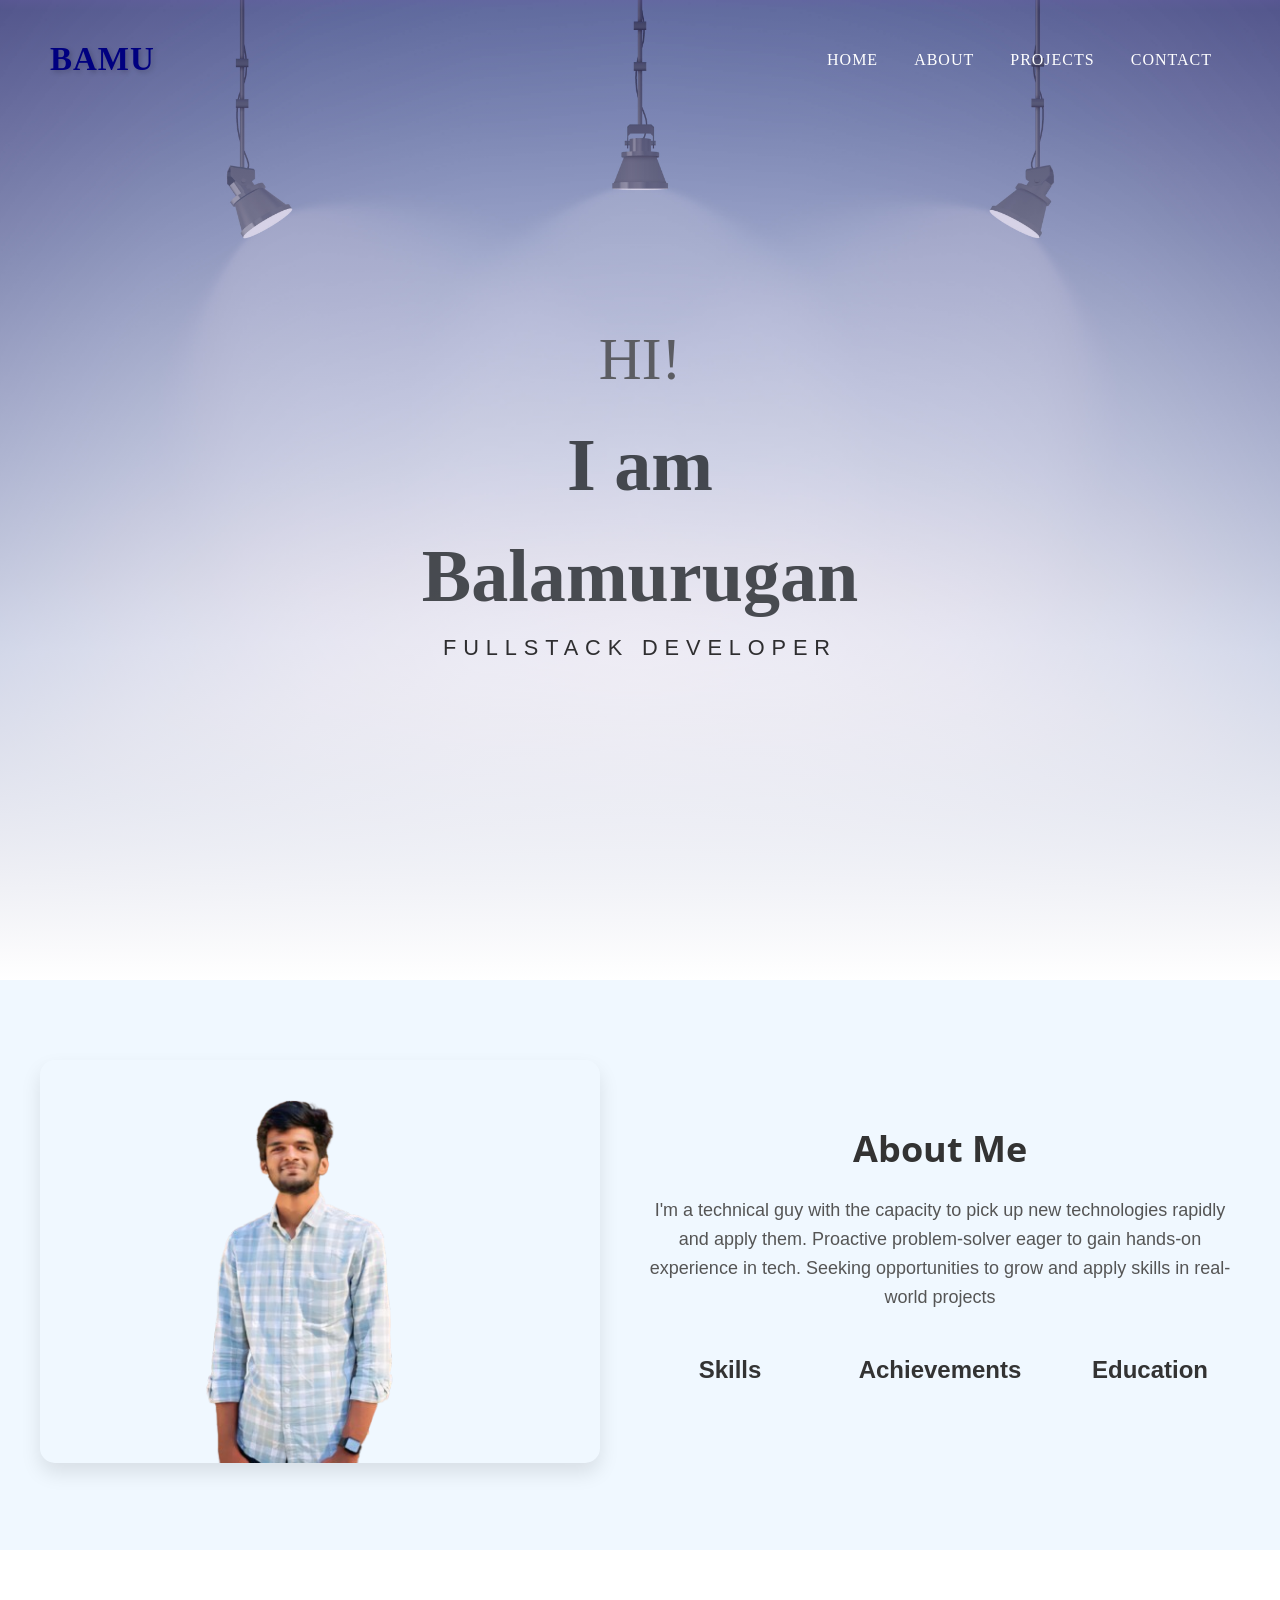
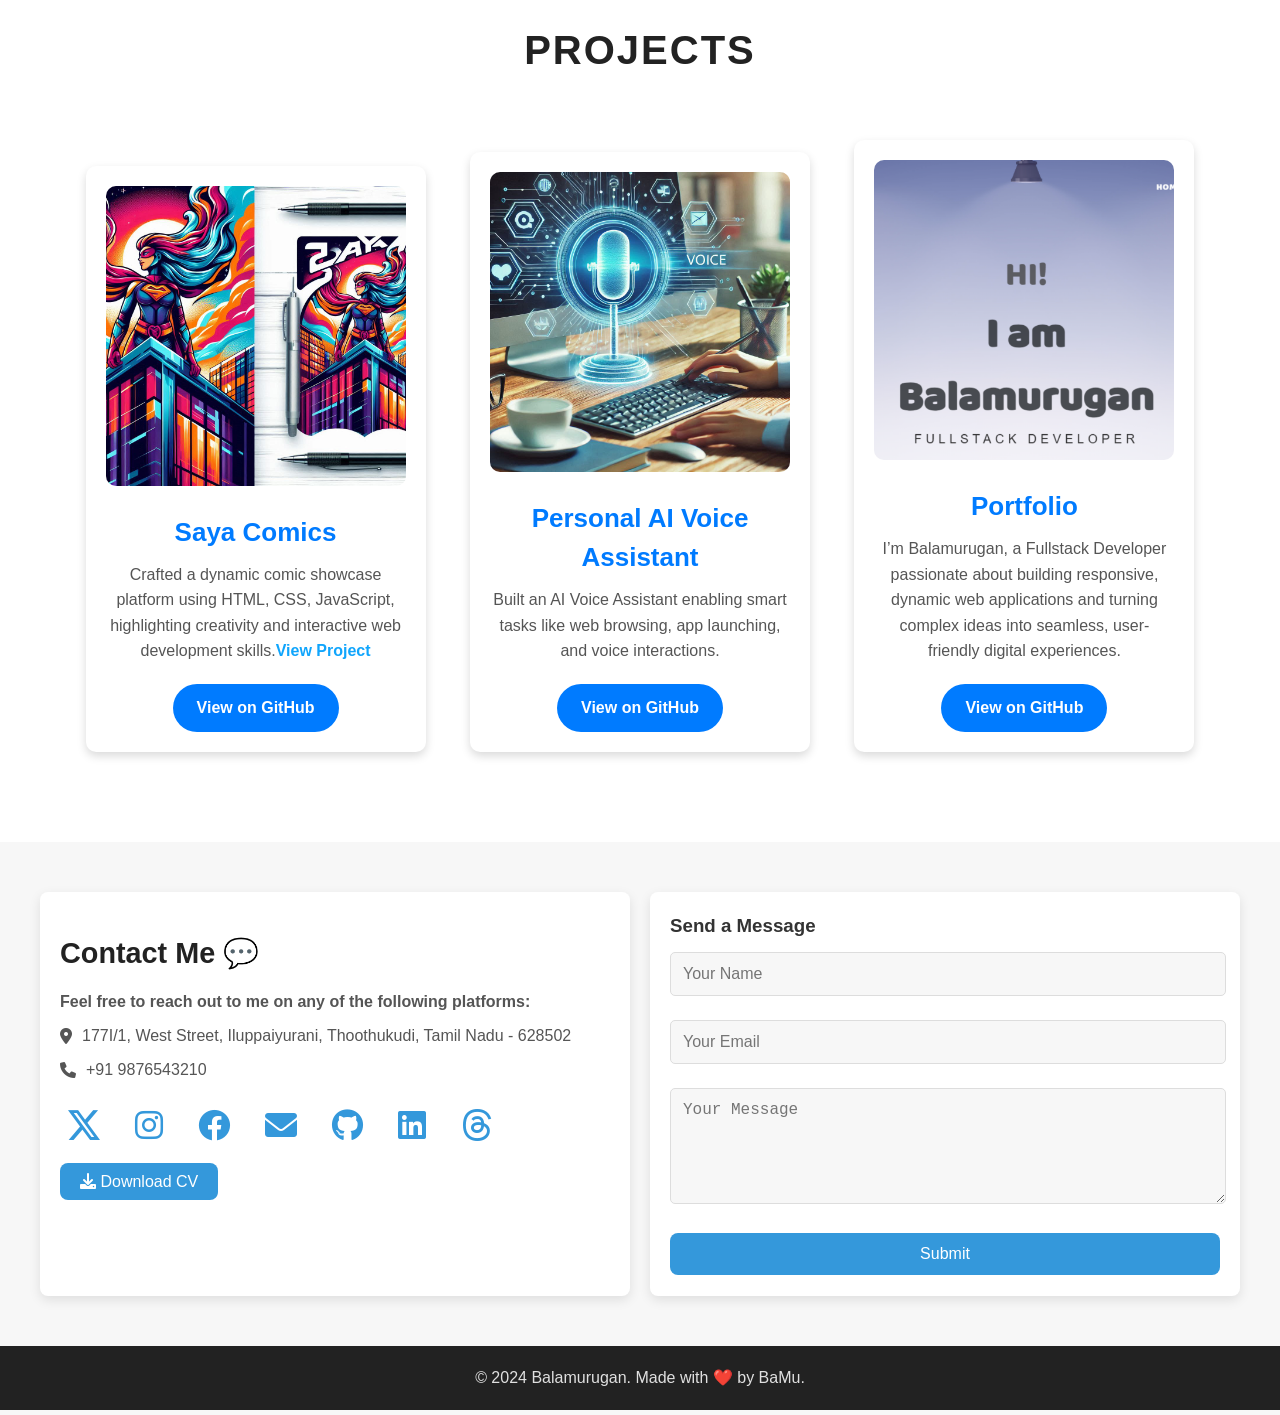
==== index.html @ 9c5e7909 "portfolio version 1" ====
<!DOCTYPE html>
<html lang="en">

    <head>
        <meta charset="UTF-8">
        <meta name="viewport" content="width=device-width, initial-scale=1.0">
        <title>BaMu Portfolio</title>
        <link rel="stylesheet" href="style.css">
        <link rel="preconnect" href="https://fonts.googleapis.com">
        <link rel="preconnect" href="https://fonts.gstatic.com" crossorigin>
        <link href="https://cdn.jsdelivr.net/npm/bootstrap-icons/font/bootstrap-icons.css" rel="stylesheet">
        <link href="https://fonts.googleapis.com/css2?family=Baloo+Paaji&family=Open+Sans:wght@300;400;700&display=swap"
            rel="stylesheet">
        <link rel="stylesheet" href="https://cdnjs.cloudflare.com/ajax/libs/font-awesome/6.0.0-beta3/css/all.min.css">
    </head>

    <body>
        <section class="main" roll="menu">
            <!-- Page Navbar -->
            <nav class="custom-navbar">
                <div class="container">
                    <a class="text-logo" href="#">BaMu</a>
                    <div class="menu-iconn">
                        <span></span>
                        <span></span>
                        <span></span>
                    </div>
                    <ul class="navv">
                        <li class="item"><a class="link" href="#home" aria-label="Navigate to Home">Home</a></li>
                        <li class="item"><a class="link" href="#about" aria-label="Navigate to About">About</a></li>
                        <li class="item"><a class="link" href="#portfolio" aria-label="Navigate to Projects">Projects</a></li>
                        <li class="item"><a class="link" href="#contact" aria-label="Navigate to Contact">Contact</a>
                        </li>
                    </ul>
                </div>
            </nav>

            <!-- Page Header -->
            <header id="home" class="header">
                <div class="overlay"></div>
                <div class="header-content">
                    <h1 class="header-title">
                        <span class="up">HI!</span>
                        <span class="down">I am Balamurugan</span>
                    </h1>
                    <p class="header-subtitle">FULLSTACK DEVELOPER</p>
                </div>
            </header>

            <!-- About Section -->
            <section class="section1" id="about">
                <div class="container1">
                    <div class="about">
                        <div class="about-img-holder">
                            <img src="bala.png" class="about-img" alt="Balamurugan">
                        </div>
                        <div class="about-caption">
                            <h2 class="section-title">About Me</h2>
                            <p>
                                I'm a technical guy with the capacity to pick up new technologies rapidly and apply
                                them. Proactive problem-solver eager to gain hands-on experience in tech. Seeking
                                opportunities to grow and apply skills in real-world projects
                            </p>
                            <div class="skills-awards">
                                <div class="skill">
                                    <h3 onclick="toggleSection('skills-list')">Skills</h3>
                                    <ul id="skills-list">
                                        <li>● Web Development (HTML, CSS, JS)</li>
                                        <li>● Database Management (SQL, MySql)</li>
                                    </ul>
                                </div>
                                <div class="award">
                                    <h3 onclick="toggleSection('awards-list')">Achievements</h3>
                                    <ul id="awards-list">
                                        <li>● First prize winner for paper presentation at SHINE2024, NPA Centenary
                                            Polytechnic College</li>
                                        <li>● Runner-up in paper presentation at Coimbatore Institute of Technology</li>
                                    </ul>
                                </div>
                                <div class="education">
                                    <h3 onclick="toggleSection('education-list')">Education</h3>
                                    <ul id="education-list">
                                        <li>● Diploam in Computer Engineering Scored 77.95% Government polytechnic
                                            college,Coimbatore </li>
                                        <li>● HR.SEC. in Basic Electrical And Electronic Engineering Scored 78.17%
                                            Government Boy's Higher Secondary School,Kovilpatti </li>
                                    </ul>
                                </div>
                            </div>
                        </div>
                    </div>
                </div>
            </section>

            <!-- Projects Section -->
            <section class="projects" id="portfolio">
                <h2>Projects</h2>
                <div class="project-card">
                    <img src="Saya.png" alt="Saya Comics">
                    <h3>Saya Comics</h3>
                    <p>
                        Crafted a dynamic comic showcase platform using HTML, CSS, JavaScript, highlighting creativity
                        and interactive web development skills.<a class="sayaa" href="/project/Saya-Comics/index.html" target="_blank">View
                            Project</a>
                    </p>
                    <a class="saya1" href="https://github.com/baMuShadowHunter/Saya-Comics" target="_blank">View on GitHub</a>
                </div>
                <div class="project-card">
                    <img src="voice.jfif" alt="Personal AI Voice Assistant">
                    <h3>Personal AI Voice Assistant </h3>
                    <p>
                        Built an AI Voice Assistant enabling smart tasks like web browsing, app launching, and voice
                        interactions.
                    </p>
                    <a class="saya1" href="https://github.com/baMuShadowHunter/Personal-Ai-Voice-Assistant" target="_blank">View on
                        GitHub</a>
                </div>
                <div class="project-card">
                    <img src="portfolio1.png" alt="Portfolio">
                    <h3>Portfolio</h3>
                    <p>I’m Balamurugan, a Fullstack Developer passionate about building responsive, dynamic web
                        applications and turning complex ideas into seamless, user-friendly digital experiences.</p>
                    <a class="saya1" href="https://github.com/baMuShadowHunter/baMuShadowHunter.github.io" target="_blank">View on
                        GitHub</a>
                </div>
            </section>

            <!-- =============================Contact Section=================================================== -->

            <section class="contact" id="contact">
                <div class="contact-container">
                    <!-- Left Column: Contact Info -->
                    <div class="contact-info">
                        <h2>Contact Me 💬</h2>
                        <p><strong>Feel free to reach out to me on any of the following platforms:</strong></p>
                        <!-- Email -->
                        <p><i class="fas fa-map-marker-alt"></i>177I/1, West Street, Iluppaiyurani, Thoothukudi, Tamil
                            Nadu - 628502</p>
                        <!-- Phone -->
                        <p><i class="fas fa-phone"></i> +91 9876543210</p>
                        <!-- Social Media Links -->
                        <div class="social-links">
                            <a href="https://x.com/BaMu_ShadowHunt" target="_blank" aria-label="X (formerly Twitter)">
                                <i class="bi bi-twitter-x"></i>
                            </a>
                            <a href="https://www.instagram.com/bala_2_6_2_2/" target="_blank" aria-label="Instagram">
                                <i class="fab fa-instagram"></i>
                            </a>
                            <a href="https://www.facebook.com/profile.php?id=100091882245525" target="_blank"
                                aria-label="Facebook">
                                <i class="fab fa-facebook"></i>
                            </a>
                            <a href="mailto:bamu6232@gmail.com" target="_blank" aria-label="Email">
                                <i class="fas fa-envelope"></i>
                            </a>
                            <a href="https://github.com/baMuShadowHunter" target="_blank" aria-label="GitHub">
                                <i class="fab fa-github"></i>
                            </a>
                            <a href="https://www.linkedin.com/in/balamurugan-sm/" target="_blank"
                                aria-label="LinkedIn">
                                <i class="fab fa-linkedin"></i>
                            </a>
                            <a href="https://www.threads.net/@bala_2_6_2_2" target="_blank" aria-label="Threads">
                                <i class="bi bi-threads"></i>
                            </a>

                        </div>
                        <a href="BALAMURUGAN.pdf" target="_blank" class="download-btn"
                            download="Balamurugan_Resume.pdf">
                            <i class="fas fa-download"></i> Download CV
                        </a>
                    </div>

                    <!-- Right Column: Contact Form -->
                    <div class="contact-form">
                        <h3>Send a Message</h3>
                        <form name="submit-to-google-sheet" id="contactForm" action="#" method="post">
                            <input type="text" id="name" name="name" placeholder="Your Name" required>
                            <input type="email" id="email" name="email" placeholder="Your Email" required>
                            <textarea id="message" name="message" placeholder="Your Message" rows="5"
                                required></textarea>
                            <button type="submit" class="submit-btn">Submit</button>
                        </form>
                        <span id="msg" class="success-message"></span>
                    </div>
                </div>
            </section>


            <!-- Footer -->
            <footer>
                <p>&copy; 2024 Balamurugan. Made with ❤️ by BaMu.</p>
            </footer>
        </section>

        <script src="script.js"></script>
    </body>

</html>
---- style.css ----
/* Reset Styles */
* {
    margin: 0;
    padding: 0;
}

ul {
    list-style: none;
}

a {
    text-decoration: none;
}

/* =============================navv Bar======================================================*/

/* General Text Logo Styling */
.text-logo {
    font-size: 33px;
    /* Default font size */
    font-weight: bold;
    color: navy;
    /* Logo color */
    font-family: 'Baloo Paaji', cursive;
    /* Preferred font */
    transition: transform 0.3s ease-in-out, color 0.3s ease-in-out;
    /* Smooth transition for zoom and color */
    text-shadow: 2px 2px 5px rgba(0, 0, 0, 0.2);
    /* Add subtle text shadow */
}

.text-logo:hover {
    transform: scale(1.3);
    /* Zoom effect */
    color: #ff6f61;
    /* Change to a vibrant color on hover */
    text-shadow: 3px 3px 10px rgba(255, 111, 97, 0.7);
    /* Glow effect */
}

/* Navbar Styling */
.custom-navbar {
    display: flex;
    /* Flexbox for proper alignment */
    justify-content: space-between;
    /* Space between logo and nav items */
    align-items: center;
    /* Center items vertically */
    font-family: 'Baloo Paaji', cursive;
    text-transform: uppercase;
    font-weight: 500;
    letter-spacing: 1px;
    position: fixed;
    top: 0;
    left: 0;
    width: 100%;
    padding: 15px 50px;
    /* Adjusted padding */
    margin-top: 20px;
    /* Adjusted top space */
    box-sizing: border-box;
    z-index: 1;
    /* Ensure it stays above content */
    transition: all 0.7s ease-in-out;
    /* Smooth transition */
    background: transparent;
    /* Transparent background */
    background-color: transparent;
    box-shadow: none;
    /* Remove shadow */
}

.custom-navbar.scrolled {
    background-color: rgba(173, 155, 155, 0.459);
    /* Subtle background on scroll */
    box-shadow: 0 2px 5px rgba(0, 0, 0, 0.1);
    /* Light shadow on scroll */
    transition: all ease 0.7s;
    animation: navbarJump 0.5s ease-in-out;
    margin-top: 0px;
    /* Adjusted top space */

}

/* Jumping effect */
@keyframes navbarJump {
    0% {
        transform: translateY(0);
    }

    20% {
        transform: translateY(-8px);
        /* Jump up */
    }

    40% {
        transform: translateY(0);
    }

    60% {
        transform: translateY(-4px);
        /* Jump up slightly */
    }

    80% {
        transform: translateY(0);
    }

    100% {
        transform: translateY(0);
    }
}


/* Container Styling */
.container {
    display: flex;
    justify-content: space-between;
    align-items: center;
    width: 100%;
}

/* Navigation Styling */
.navv {
    display: flex;
    transition: transform 0.3s ease-in-out, color 0.3s ease-in-out;
}

.navv li {
    list-style: none;
    position: relative;
}

.navv li a {
    padding: 12px 18px;
    color: white;
    font-size: 16px;
    /* Slightly larger font */
    font-family: 'Baloo Paaji', cursive;
    text-decoration: none;
    transition: color 0.3s ease, transform 0.3s ease;
    border-radius: 0;
    /* Removed background rounding */
    background: transparent;
    /* Transparent background */
}

.navv li a::after {
    content: '';
    width: 0;
    height: 3px;
    background: #ff6f61;
    position: absolute;
    left: 0;
    bottom: -6px;
    transition: width 0.5s;
}

.navv li a:hover::after {
    width: 100%;
}

.navv li a:hover,
.navv li a.active {
    font-weight: 700;
    transform: scale(1.2);
    /* Slight zoom effect */
    transition: all 0.4s ease;
    color: #ff6f61;
    /* Highlight link text */
}

/* Responsive Navbar Styling */
@media screen and (max-width: 768px) {
    .navv {
        flex-direction: column;
        /* Stack items */
        gap: 10px;
        position: absolute;
        top: 60px;
        right: 20px;
        padding: 15px;
        display: none;
    }

    .navv.active {
        display: flex;
        /* Show menu on toggle */
    }

    .text-logo {
        margin-right: auto;
        /* Adjust logo alignment */
    }

    .hamburger {
        display: block;
        font-size: 24px;
        color: #1e549f;
        cursor: pointer;
    }
}

/* Hamburger Menu */
.hamburger {
    display: none;
}

.hamburger.active {
    color: #ff6f61;
    /* Highlighted color on toggle */
}

@media screen and (max-width: 768px) {
    .menu-iconn {
        display: flex;
        flex-direction: column;
        gap: 5px;
        cursor: pointer;
        position: absolute;
        top: 30px;
        right: 20px;
        /* Position in the top-right corner */
        z-index: 2;
    }

    .menu-iconn span {
        width: 25px;
        height: 3px;
        background-color: #1e549f;
        border-radius: 3px;
        transition: all 0.3s ease;
    }

    .menu-iconn.active span:nth-child(1) {
        transform: rotate(45deg) translate(5px, 5px);
    }

    .menu-iconn.active span:nth-child(2) {
        opacity: 0;
    }

    .menu-iconn.active span:nth-child(3) {
        transform: rotate(-45deg) translate(5px, -5px);
    }

    .navv {
        display: none;
        flex-direction: column;
        gap: 10px;
        position: absolute;
        top: 60px;
        right: 20px;
        background-color: rgba(173, 155, 155, 0.726);
        box-shadow: 0 2px 10px rgba(0, 0, 0, 0.2);
        border-radius: 5px;
        padding: 10px;
    }

    .navv.active {
        display: flex;
    }
}


/* ============================== page header ==================================================*/




/* General Styles */
body {
    margin: 0;
    font-family: "Open Sans", sans-serif;
    font-size: 1rem;
    font-weight: 400;
    line-height: 1.5;
    color: #212529;
    text-align: left;
    background-color: #fff;
}

/* Header Styles */
.header {
    position: relative;
    height: 100vh;
    min-height: 600px;
    display: flex;
    align-items: center;
    justify-content: center;
    background-image: url(header.jpg);
    background-size: cover;
    background-repeat: no-repeat;
    background-position: center center;
}

.header .overlay {
    position: absolute;
    top: 0;
    left: 0;
    width: 100%;
    height: 100%;
    background-image: linear-gradient(to top, #fff 0%, rgba(105, 90, 166, 0.35) 99%, rgba(105, 90, 166, 0.5) 100%);
}

.header .header-content {
    margin-top: 20px;
    flex-grow: 1;
    max-width: 550px;
}

.header .header-content .header-title .up {
    font-size: calc(30px + (60 - 30) * ((100vw - 300px) / (1300 - 300)));
    font-weight: 500;
    color: #444;
    margin-bottom: 5px;
    position: relative;
    display: block;
}

.header .header-content .header-title .down {
    font-size: calc(30px + (75 - 30) * ((100vw - 300px) / (1300 - 300)));
    margin-bottom: 0;
    position: relative;
    display: block;
}

.header .header-content .header-subtitle {
    font-size: calc(10px + (22 - 10) * ((100vw - 300px) / (1300 - 300)));
    letter-spacing: calc(1px + (7 - 1) * ((100vw - 300px) / (1300 - 300)));
    opacity: .8;
    margin-top: -10px;
    margin-bottom: 20px;
    color: black;
}

.header-title {
    font-family: 'Baloo Paaji', cursive;
    font-size: 2.4rem;
    font-weight: bold;
    opacity: 0.8;
    color: #212529;
}

@media (max-width: 768px) {
    .header-content {
        padding-left: 15px;
        padding-right: 15px;
    }

    .header .header-content .header-title .up,
    .header .header-content .header-title .down {
        font-size: 2.5rem;
    }

    .header .header-content .header-subtitle {
        font-size: 0.9rem;
        letter-spacing: 0.5px;
    }
}

@media (max-width: 576px) {
    .header {
        height: 80vh;
        min-height: 500px;
    }

    .header .header-content {
        text-align: center;
        padding: 10px;
    }

    .header-title {
        font-size: 1.8rem;
    }
}



/*=============================== Page about ================================== */


/* General styling */
body {
    font-family: 'Arial', sans-serif;
    margin: 0;
    padding: 0;
    background-color: #f7f7f7;
    /* Light background for the page */
}

/* About section styling */
.section1 {
    padding: 80px 0;
    background-color: #f0f8ff;
    /* Light blue background color for the About section */
    overflow: hidden;
    box-shadow: 0 5px 15px rgba(0, 0, 0, 0.1);
}

.container1 {
    max-width: 1200px;
    margin: 0 auto;
    padding: 0 20px;
    display: flex;
    align-items: center;
    justify-content: space-between;
    flex-wrap: wrap;
}

/* About section specific styling */
.about {
    display: flex;
    align-items: center;
    gap: 40px;
    flex-wrap: wrap;
    justify-content: center;
}

/* Image holder */
.about-img-holder {
    flex: 1;
    text-align: center;
}

.about-img {
    max-width: 100%;
    height: auto;
    border-radius: 15px;
    box-shadow: 0px 10px 20px rgba(0, 0, 0, 0.1);
    transition: transform 0.3s ease, box-shadow 0.3s ease;
}

.about-img:hover {
    transform: scale(1.05);
    /* Slightly enlarge the image on hover */
    box-shadow: 0px 15px 25px rgba(0, 0, 0, 0.15);
    /* Enhanced shadow */
}

/* About caption */
.about-caption {
    flex: 2;
    max-width: 600px;
    color: #333;
}

/* Section title */
.section-title {
    font-family: "Open Sans", sans-serif;
    font-size: 36px;
    margin-bottom: 20px;
    font-weight: bold;
    color: #333;
    text-align: center;
}

/* About paragraph */
.about-caption p {
    font-size: 18px;
    line-height: 1.6;
    color: #555;
    margin-bottom: 30px;
    text-align: center;
}

/* Skills, Awards, Education styling */
.skills-awards {
    margin-top: 40px;
    display: flex;
    justify-content: space-between;
    flex-wrap: wrap;
    gap: 20px;
    text-align: center;
}

/* Skill, Award, Education Section Styling */
.skills-awards .skill,
.skills-awards .award,
.skills-awards .education {
    width: 30%;
    cursor: pointer;
    transition: transform 0.3s ease;
}

.skills-awards h3 {
    font-size: 24px;
    color: #333;
    font-weight: bold;
    position: relative;
    padding-bottom: 10px;
    cursor: pointer;
    margin-bottom: 10px;
}

/* Hover effect underline */
.skills-awards h3::after {
    content: '';
    width: 0;
    height: 3px;
    background: #ff6f61;
    position: absolute;
    left: 0;
    bottom: 0;
    transition: width 0.3s ease-in-out;
}

.skills-awards h3:hover::after {
    width: 100%;
}

/* List styling for Skills, Awards, Education */
.skills-awards ul {
    list-style-type: none;
    padding: 0;
    margin-top: 20px;
    color: #555;
    display: none;
    transition: all 0.3s ease;
}

/* Show section content when clicked */
.skills-awards ul.show {
    display: block;
}

.skills-awards ul li {
    font-size: 16px;
    margin-bottom: 10px;
    text-align: left;
}

/* Hover effect on sections */
.skills-awards .skill:hover,
.skills-awards .award:hover,
.skills-awards .education:hover {
    transform: translateY(-10px);
}

/* Button styling */
.buttons {
    text-align: center;
    margin-top: 30px;
}

/* Button Styling for Download CV */
/* Button Styling for Download CV */
.btn-cv {
    padding: 10px 20px;
    /* Reduced padding */
    background-color: #007bff;
    color: white;
    text-decoration: none;
    border-radius: 13px;
    /* Rounded corners */
    font-size: 16px;
    /* Smaller font size */
    text-align: center;
    transition: background-color 0.3s ease, transform 0.3s ease, box-shadow 0.3s ease;
    display: inline-flex;
    align-items: center;
    gap: 8px;
    /* Space between icon and text */
}

/* Hover effect on the button */
.btn-cv:hover {
    background-color: #0056b3;
    transform: translateY(-5px);
    box-shadow: 0px 6px 12px rgba(0, 0, 0, 0.2);
}

/* Icon Styling */
.btn-cv i {
    font-size: 18px;
    /* Adjust icon size to match the button */
}

/* Adjust for smaller screens if needed */
@media (max-width: 768px) {
    .btn-cv {
        font-size: 14px;
        /* Reduce font size on smaller screens */
        padding: 8px 15px;
        /* Adjust padding for small screens */
    }

    .btn-cv i {
        font-size: 16px;
        /* Adjust icon size on smaller screens */
    }
}


/* Responsive styling */
@media screen and (max-width: 768px) {
    .about {
        flex-direction: column;
        text-align: center;
    }

    .about-img-holder {
        margin-bottom: 20px;
    }

    .about-caption {
        max-width: 100%;
    }

    .skills-awards {
        flex-direction: column;
        align-items: center;
    }

    .skills-awards .skill,
    .skills-awards .award,
    .skills-awards .education {
        width: 100%;
    }

    .section-title {
        font-size: 28px;
    }

    .btn-cv {
        font-size: 16px;
    }
}



/* ================================Page Project=======================================  */


/* Global styles */
body {
    font-family: 'Poppins', Arial, sans-serif;
    /* A more modern and elegant font */
    margin: 0;
    padding: 0;
    background-color: #f9f9f9;
    color: #333;
}

/* Projects section styles */
.projects {
    text-align: center;
    padding: 70px 0;
    background-color: #fff;
}

.projects h2 {
    font-size: 40px;
    margin-bottom: 40px;
    color: #222;
    font-weight: bold;
    text-transform: uppercase;
    letter-spacing: 2px;
}

/* Project card container */
.project-card {
    display: inline-block;
    background-color: #fff;
    box-shadow: 0 4px 10px rgba(0, 0, 0, 0.15);
    padding: 20px;
    margin: 20px;
    width: 300px;
    /* Adjust width as needed */
    text-align: center;
    border-radius: 10px;
    transition: transform 0.3s ease, box-shadow 0.3s ease;
}

.project-card:hover {
    transform: translateY(-10px);
    box-shadow: 0 8px 20px rgba(0, 0, 0, 0.2);
}

/* Image styling */
.project-card img {
    max-width: 100%;
    height: auto;
    margin-bottom: 20px;
    border-radius: 10px;
    transition: transform 0.3s ease;
}

.project-card:hover img {
    transform: scale(1.05);
}

/* Project card heading */
.project-card h3 {
    font-size: 26px;
    margin-bottom: 10px;
    color: #007bff;
    font-weight: bold;
}

/* Project card description */
.project-card p {
    font-size: 16px;
    line-height: 1.6;
    margin-bottom: 20px;
    color: #555;
}

/* CTA button styling */
.saya1 {
    display: inline-block;
    background-color: #007bff;
    color: #fff;
    padding: 12px 24px;
    text-decoration: none;
    border-radius: 25px;
    font-size: 16px;
    font-weight: bold;
    transition: background-color 0.3s ease, transform 0.3s ease;
}

.saya1:hover {
    background-color: #0056b3;
    transform: translateY(-2px);
}


.sayaa {
    color: rgb(16, 165, 252);
    text-decoration: none;
    font-weight: bold;
    transition: color 0.3s ease-in-out;
}

.sayaa:hover {
    color: blue;
}


/*==================================== Contact Section ========================================== */

/* General styles */
body {
    font-family: 'Inter', sans-serif;
    /* Elegant, modern font */
    margin: 0;
    padding: 0;
    color: #333;
    /* Darker text for better readability */
    background: #f7f7f7;
    /* Soft light background for a clean look */
}

header {
    text-align: center;
    padding: 40px 0;
    background: #222222;
    /* Dark, professional background */
}

header h1 {
    margin-bottom: 10px;
    font-size: 3rem;
    color: #fff;
    font-family: 'Merriweather', serif;
    /* Serif font for the header for an elegant touch */
}

header p {
    font-size: 1.2rem;
    color: #e0e0e0;
    /* Soft gray for the subtitle text */
}

.contact {
    padding: 50px 20px;
    max-width: 1200px;
    margin: 0 auto;
    display: flex;
    flex-wrap: wrap;
    justify-content: space-between;
    gap: 20px;
}

.contact-container {
    display: flex;
    flex-wrap: wrap;
    justify-content: space-between;
}

.contact-info {
    flex: 1;
    padding: 20px;
    background: #ffffff;
    /* White background for contact info */
    border-radius: 8px;
    box-shadow: 0 4px 12px rgba(0, 0, 0, 0.1);
    /* Subtle shadow for a modern feel */
    margin-right: 20px;

}

.contact-info h2 {
    font-size: 1.8rem;
    margin-bottom: 15px;
    margin-top: 20px;
    color: #222;
    /* Dark color for headings */
}

.contact-info p {
    font-size: 1rem;
    margin: 10px 0;
    display: flex;
    align-items: center;
    gap: 10px;
    color: #555;
    /* Slightly darker text for better readability */
}

.social-links {
    margin: 20px 0;
    margin-left: -110px;
    display: flex;
    gap: 15px;
    /* Space between icons */
    justify-content: center;
    /* justify-content: center; Align icons to center */
}

.social-links a {
    font-size: 2rem;
    /* Icon size */
    margin: 0 10px;
    color: #3498db;
    /* Default professional blue color */
    transition: transform 0.3s ease;
    /* Smooth transform transition */
    display: inline-block;
}

.social-links a:hover {
    transform: translateY(-8px) scale(1.1);
    /* Move up and slightly scale */
}

/* Optional: Different hover colors for each specific icon */
.social-links a:hover .bi.bi-twitter-x {
    color: #0c0c0c;
}

/* X (formerly Twitter) */
.social-links a:hover .fab.fa-instagram {
    color: #e4405f;
}

/* Instagram */
.social-links a:hover .fab.fa-facebook {
    color: #1877f2;
}

/* Facebook */
.social-links a:hover .fas.fa-envelope {
    color: #e74c3c;
}

/* Email */
.social-links a:hover .fab.fa-github {
    color: #333;
}

/* GitHub */
.social-links a:hover .fab.fa-linkedin {
    color: #0077b5;
}

/* LinkedIn */
.social-links a:hover .bi.bi-threads {
    color: #000000;
}

/* Threads */

.download-btn {
    background: #3498db;
    /* Matching button color */
    color: white;
    border: none;
    padding: 10px 20px;
    cursor: pointer;
    border-radius: 8px;
    font-size: 1rem;
    margin-top: 10px;
    transition: transform 0.3s;
}

.download-btn:hover {
    transform: scale(1.05);
    background: #2980b9;
    /* Darker blue on hover */
}

.contact-form {
    flex: 1;
    background: #ffffff;
    padding: 20px;
    border-radius: 8px;
    box-shadow: 0 4px 12px rgba(0, 0, 0, 0.1);
}

.contact-form input,
.contact-form textarea {
    width: calc(100% - 20px);
    padding: 12px;
    margin: 12px 0;
    background: #f7f7f7;
    /* Light background for form fields */
    border: 1px solid #ddd;
    /* Soft border for inputs */
    border-radius: 5px;
    color: #333;
    font-size: 1rem;
}

.contact-form .submit-btn {
    width: 100%;
    background: #3498db;
    border: none;
    padding: 12px;
    color: white;
    cursor: pointer;
    border-radius: 8px;
    font-size: 1rem;
    margin-top: 10px;
}

.contact-form .submit-btn:hover {
    background: #2980b9;
}

#msg {
    color: #10e96a;
    /* Green color for success messages */
    font-weight: bold;
    margin-top: 1px;

    display: block;
}

@media screen and (max-width: 768px) {
    .contact {
        flex-direction: column;
        /* Stack columns vertically */
        align-items: center;
        /* Center-align content */

    }

    .social-links {
        gap: 10px;
        /* Adjust spacing for smaller screens */
        margin-left: 6px;
    }

    .contact-info,
    .contact-form {
        flex: 1;

        margin: 0;
        /* Remove extra margin */
    }

    .social-links {
        justify-content: center;
        /* Center-align icons */
    }
}


footer {
    text-align: center;
    padding: 20px;
    background: #222222;
    color: #e0e0e0;
    font-size: 1rem;
}
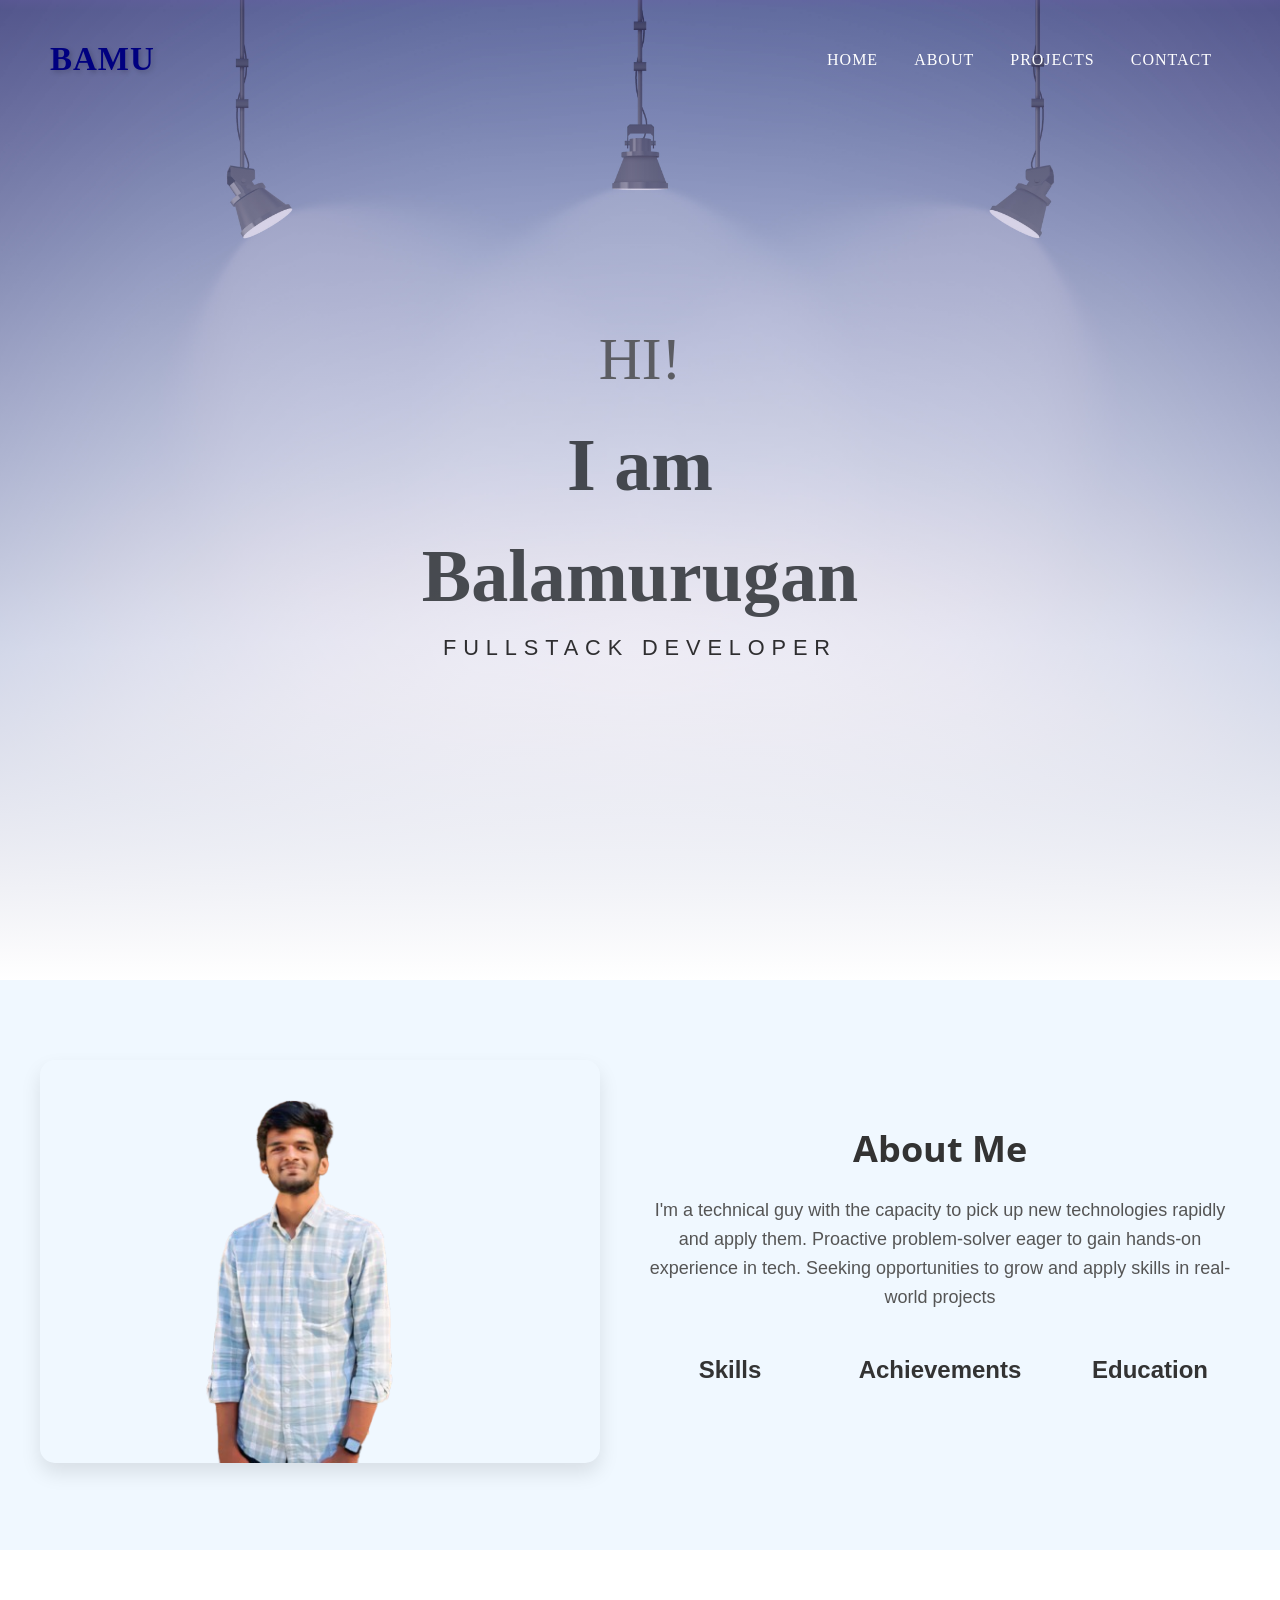
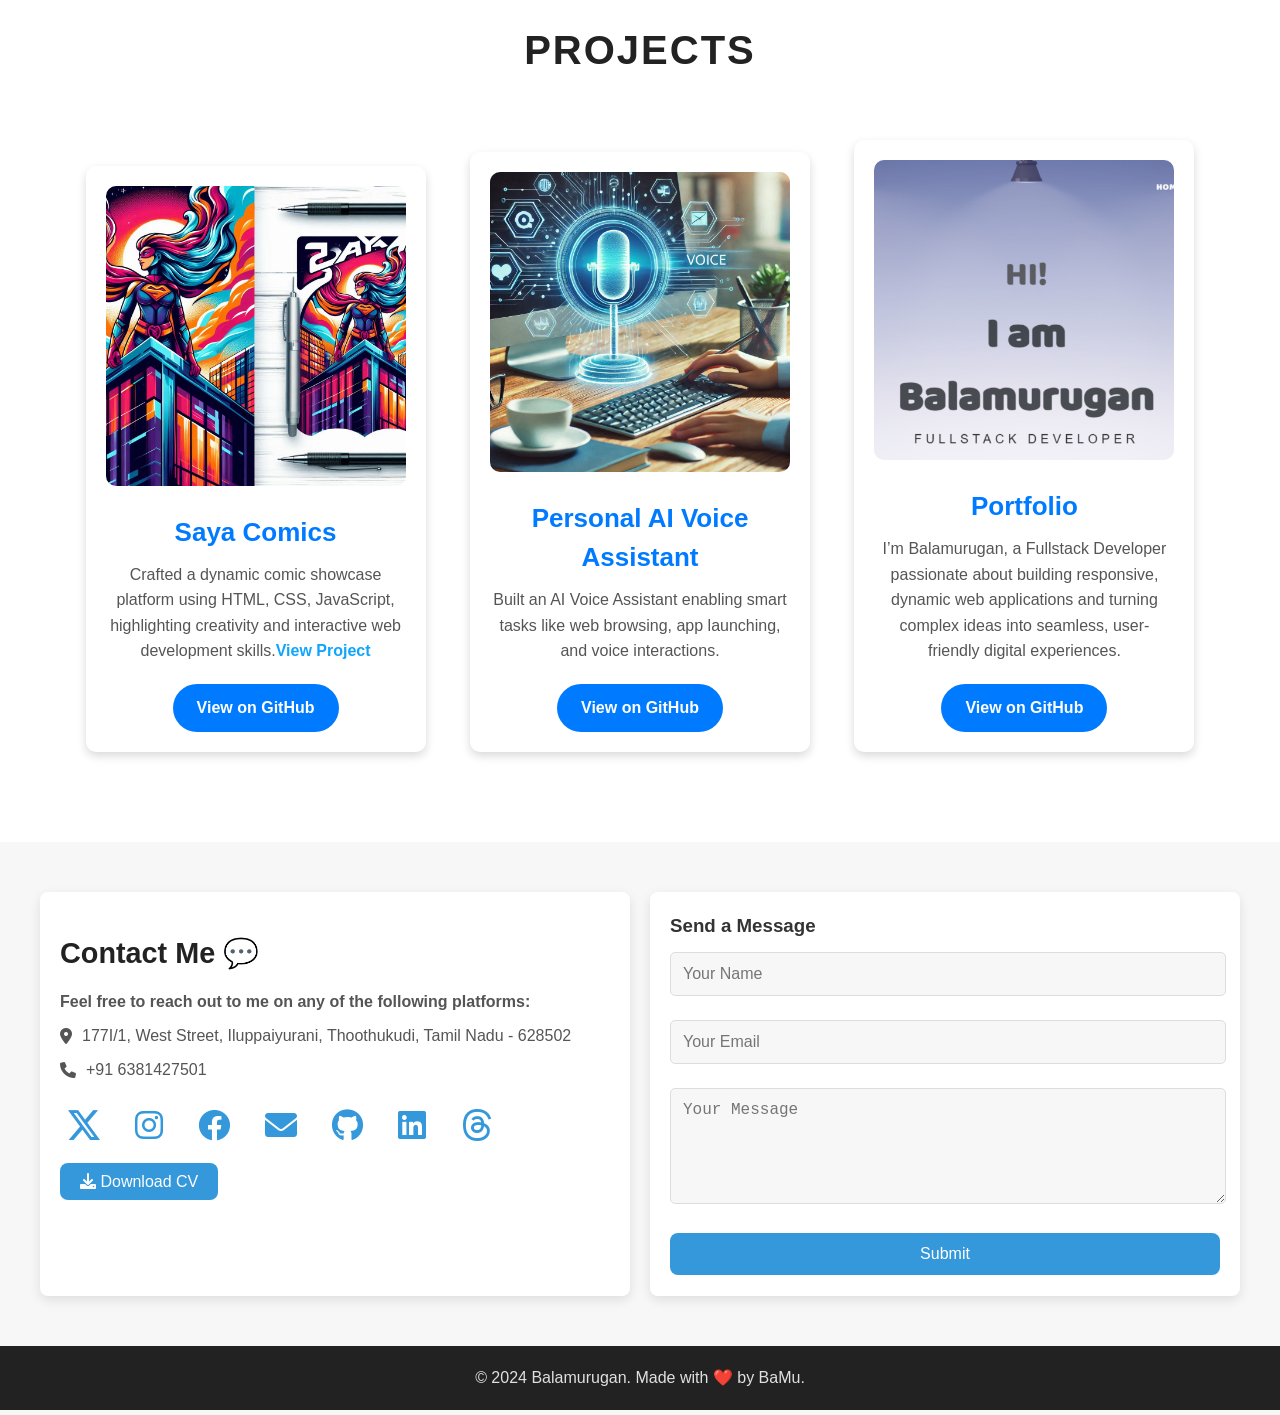
==== commit 41600970: "Update index.html" ====
--- a/index.html
+++ b/index.html
@@ -137,7 +137,7 @@
                         <p><i class="fas fa-map-marker-alt"></i>177I/1, West Street, Iluppaiyurani, Thoothukudi, Tamil
                             Nadu - 628502</p>
                         <!-- Phone -->
-                        <p><i class="fas fa-phone"></i> +91 9876543210</p>
+                        <p><i class="fas fa-phone"></i> +91 6381427501</p>
                         <!-- Social Media Links -->
                         <div class="social-links">
                             <a href="https://x.com/BaMu_ShadowHunt" target="_blank" aria-label="X (formerly Twitter)">
@@ -196,4 +196,4 @@
         <script src="script.js"></script>
     </body>
 
-</html>+</html>
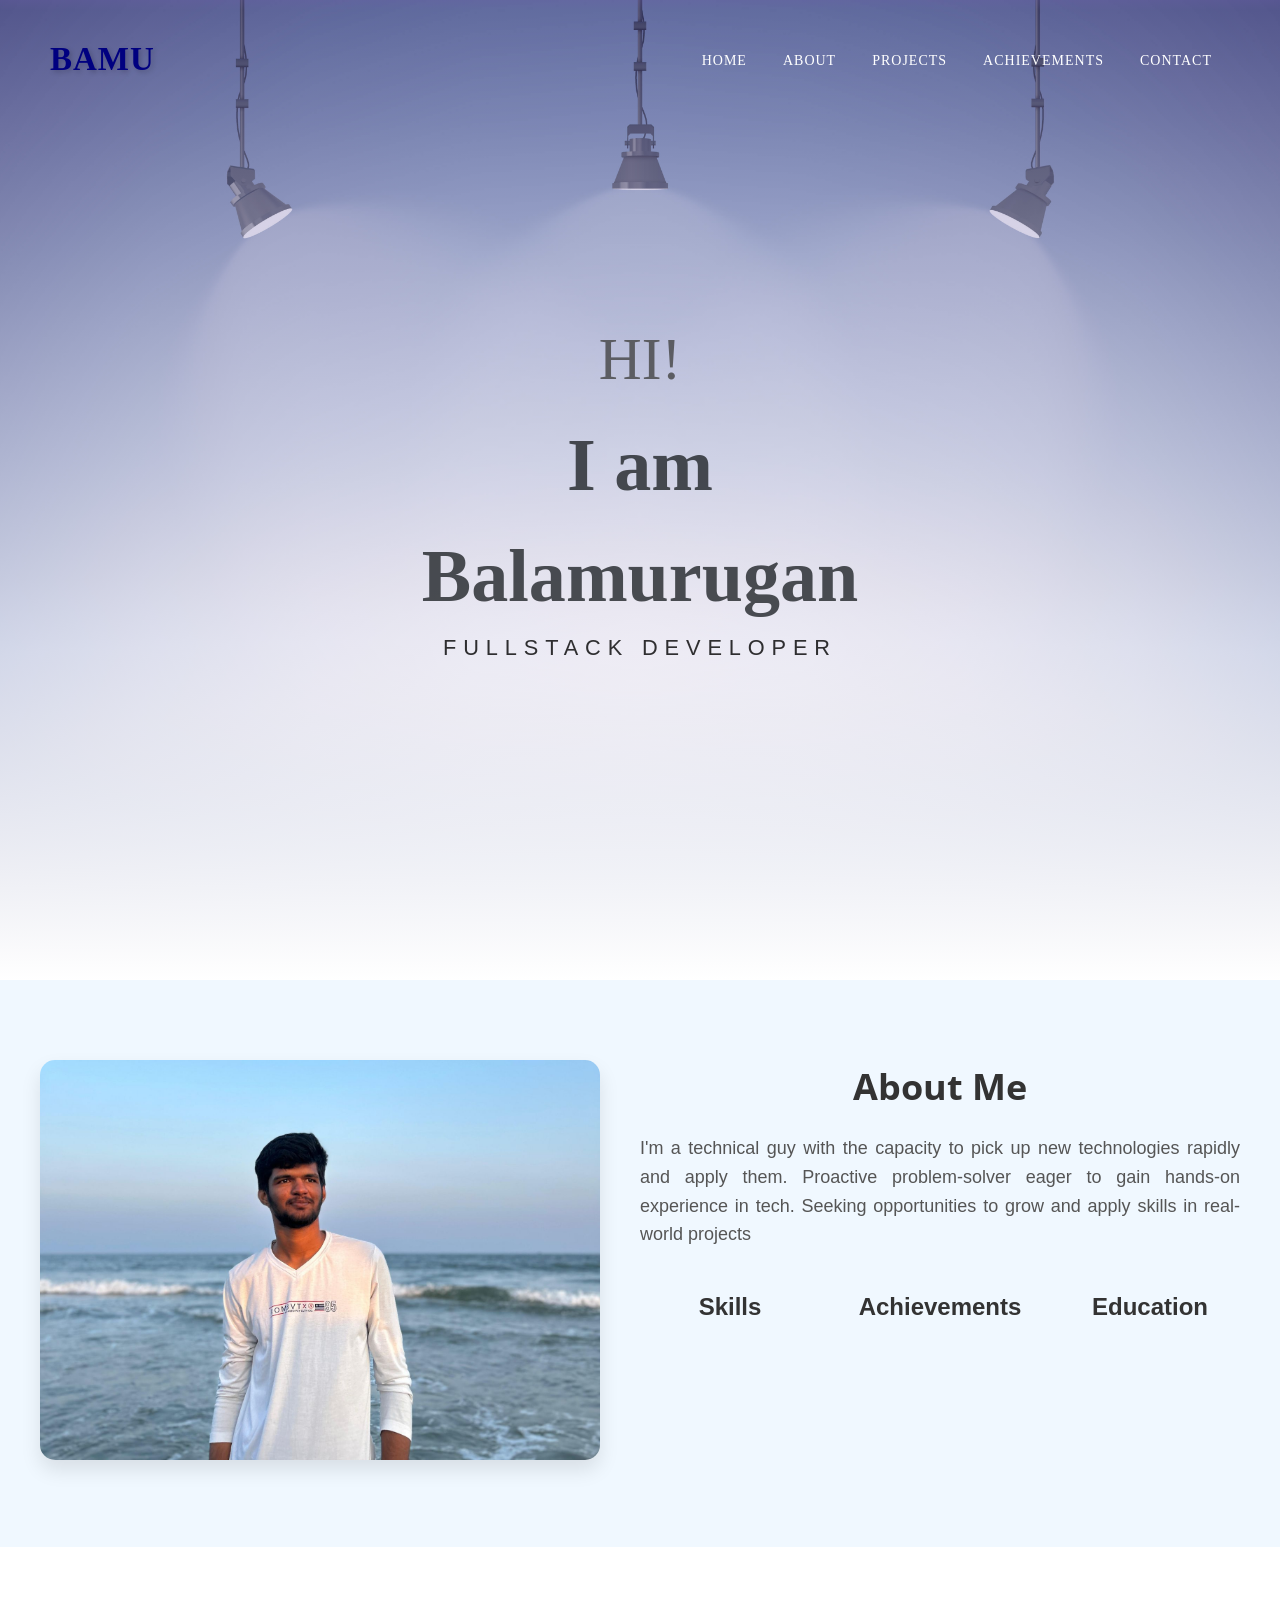
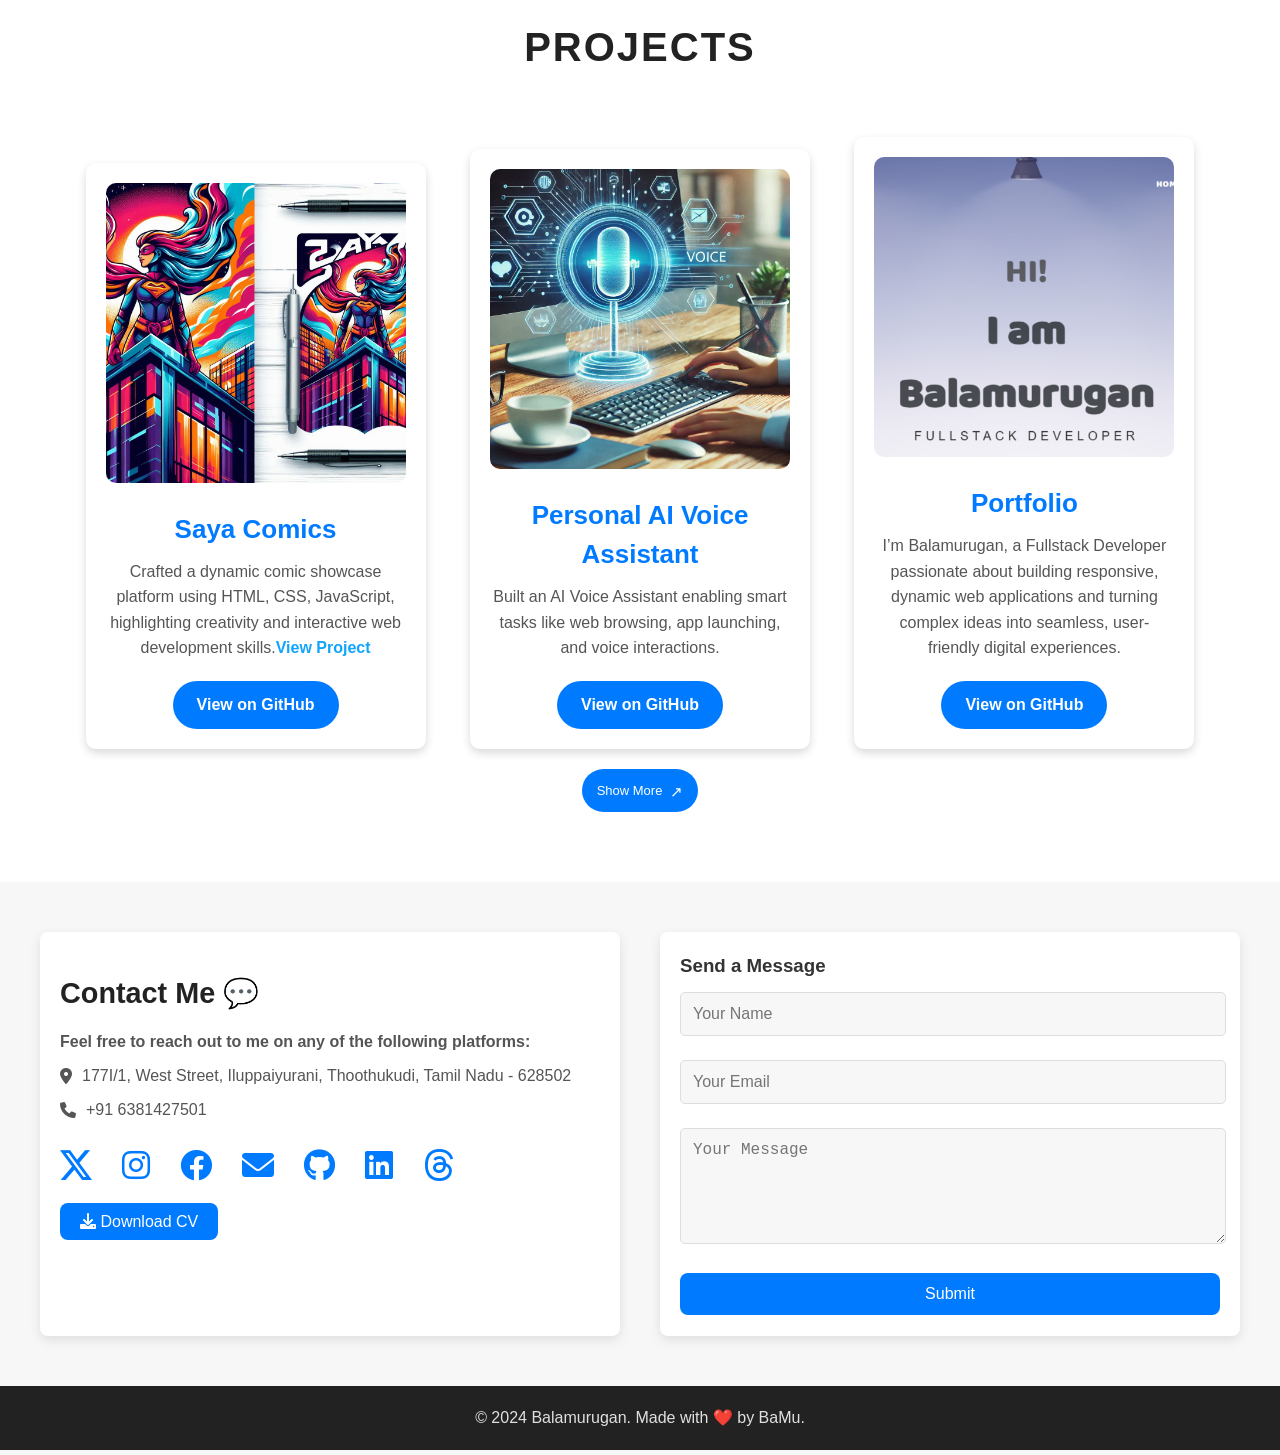
==== commit a92d452a: "Rebuild and updated" ====
--- a/index.html
+++ b/index.html
@@ -1,20 +1,21 @@
 <!DOCTYPE html>
 <html lang="en">
 
-    <head>
-        <meta charset="UTF-8">
-        <meta name="viewport" content="width=device-width, initial-scale=1.0">
-        <title>BaMu Portfolio</title>
-        <link rel="stylesheet" href="style.css">
-        <link rel="preconnect" href="https://fonts.googleapis.com">
-        <link rel="preconnect" href="https://fonts.gstatic.com" crossorigin>
-        <link href="https://cdn.jsdelivr.net/npm/bootstrap-icons/font/bootstrap-icons.css" rel="stylesheet">
-        <link href="https://fonts.googleapis.com/css2?family=Baloo+Paaji&family=Open+Sans:wght@300;400;700&display=swap"
-            rel="stylesheet">
-        <link rel="stylesheet" href="https://cdnjs.cloudflare.com/ajax/libs/font-awesome/6.0.0-beta3/css/all.min.css">
-    </head>
-
-    <body>
+<head>
+    <meta charset="UTF-8">
+    <meta name="viewport" content="width=device-width, initial-scale=1.0">
+    <title>BaMu Portfolio</title>
+    <link rel="stylesheet" href="style.css">
+    <link rel="preconnect" href="https://fonts.googleapis.com">
+    <link rel="preconnect" href="https://fonts.gstatic.com" crossorigin>
+    <link href="https://cdn.jsdelivr.net/npm/bootstrap-icons/font/bootstrap-icons.css" rel="stylesheet">
+    <link href="https://fonts.googleapis.com/css2?family=Baloo+Paaji&family=Open+Sans:wght@300;400;700&display=swap"
+        rel="stylesheet">
+    <link rel="stylesheet" href="https://cdnjs.cloudflare.com/ajax/libs/font-awesome/6.0.0-beta3/css/all.min.css">
+</head>
+
+<body>
+    <div class="whole-section">
         <section class="main" roll="menu">
             <!-- Page Navbar -->
             <nav class="custom-navbar">
@@ -28,7 +29,10 @@
                     <ul class="navv">
                         <li class="item"><a class="link" href="#home" aria-label="Navigate to Home">Home</a></li>
                         <li class="item"><a class="link" href="#about" aria-label="Navigate to About">About</a></li>
-                        <li class="item"><a class="link" href="#portfolio" aria-label="Navigate to Projects">Projects</a></li>
+                        <li class="item"><a class="link" href="#projectss"
+                                aria-label="Navigate to Projects">Projects</a></li>
+                        <li class="item"><a class="link" href="Achievements.html"
+                                aria-label="Navigate to Projects">Achievements</a></li>
                         <li class="item"><a class="link" href="#contact" aria-label="Navigate to Contact">Contact</a>
                         </li>
                     </ul>
@@ -47,12 +51,14 @@
                 </div>
             </header>
 
+
+
             <!-- About Section -->
             <section class="section1" id="about">
                 <div class="container1">
                     <div class="about">
                         <div class="about-img-holder">
-                            <img src="bala.png" class="about-img" alt="Balamurugan">
+                            <img src="Assets/Images/bala.jpeg" class="about-img" alt="Balamurugan">
                         </div>
                         <div class="about-caption">
                             <h2 class="section-title">About Me</h2>
@@ -65,64 +71,85 @@
                                 <div class="skill">
                                     <h3 onclick="toggleSection('skills-list')">Skills</h3>
                                     <ul id="skills-list">
-                                        <li>● Web Development (HTML, CSS, JS)</li>
-                                        <li>● Database Management (SQL, MySql)</li>
+                                        <li> Web Development (HTML, CSS, JS)</li>
+                                        <li> Database Management (SQL, MySql)</li>
                                     </ul>
+
                                 </div>
                                 <div class="award">
                                     <h3 onclick="toggleSection('awards-list')">Achievements</h3>
                                     <ul id="awards-list">
-                                        <li>● First prize winner for paper presentation at SHINE2024, NPA Centenary
+                                        <li> First prize winner for paper presentation at SHINE2024, NPA Centenary
                                             Polytechnic College</li>
-                                        <li>● Runner-up in paper presentation at Coimbatore Institute of Technology</li>
+                                        <li> Runner-up in paper presentation at Coimbatore Institute of Technology</li>
+                                        <a href="Achievements.html" target="_self" class="showmore-btn" style="font-weight: 500;">
+                                            <span>Show More</span> <span style="font-size: 15px; margin-top: 4px;">↗</span>
+                                        </a>
                                     </ul>
+
+
                                 </div>
+
                                 <div class="education">
                                     <h3 onclick="toggleSection('education-list')">Education</h3>
                                     <ul id="education-list">
-                                        <li>● Diploam in Computer Engineering Scored 77.95% Government polytechnic
+                                        <li> Diploam in Computer Engineering Scored 77.95% Government polytechnic
                                             college,Coimbatore </li>
-                                        <li>● HR.SEC. in Basic Electrical And Electronic Engineering Scored 78.17%
+                                        <li> HR.SEC. in Basic Electrical And Electronic Engineering Scored 78.17%
                                             Government Boy's Higher Secondary School,Kovilpatti </li>
                                     </ul>
                                 </div>
+
+
                             </div>
                         </div>
                     </div>
                 </div>
             </section>
 
+
             <!-- Projects Section -->
-            <section class="projects" id="portfolio">
+            <section class="projects" id="projectss">
                 <h2>Projects</h2>
                 <div class="project-card">
-                    <img src="Saya.png" alt="Saya Comics">
+                    <img src="Assets/Images/Saya.png" alt="Saya Comics">
                     <h3>Saya Comics</h3>
                     <p>
                         Crafted a dynamic comic showcase platform using HTML, CSS, JavaScript, highlighting creativity
-                        and interactive web development skills.<a class="sayaa" href="/project/Saya-Comics/index.html" target="_blank">View
+                        and interactive web development skills.<a class="sayaa" href="https://bamushadowhunter.github.io/Saya-Comics/"
+                            target="_blank">View
                             Project</a>
                     </p>
-                    <a class="saya1" href="https://github.com/baMuShadowHunter/Saya-Comics" target="_blank">View on GitHub</a>
+                    <a class="saya1" href="https://github.com/baMuShadowHunter/Saya-Comics" target="_blank">View on
+                        GitHub</a>
                 </div>
                 <div class="project-card">
-                    <img src="voice.jfif" alt="Personal AI Voice Assistant">
+                    <img src="Assets/Images/voice.jfif" alt="Personal AI Voice Assistant">
                     <h3>Personal AI Voice Assistant </h3>
                     <p>
                         Built an AI Voice Assistant enabling smart tasks like web browsing, app launching, and voice
                         interactions.
                     </p>
-                    <a class="saya1" href="https://github.com/baMuShadowHunter/Personal-Ai-Voice-Assistant" target="_blank">View on
+                    <a class="saya1" href="https://github.com/baMuShadowHunter/Personal-Ai-Voice-Assistant"
+                        target="_blank">View on
                         GitHub</a>
                 </div>
                 <div class="project-card">
-                    <img src="portfolio1.png" alt="Portfolio">
+                    <img src="Assets/Images/portfolio1.png" alt="Portfolio">
                     <h3>Portfolio</h3>
                     <p>I’m Balamurugan, a Fullstack Developer passionate about building responsive, dynamic web
                         applications and turning complex ideas into seamless, user-friendly digital experiences.</p>
-                    <a class="saya1" href="https://github.com/baMuShadowHunter/baMuShadowHunter.github.io" target="_blank">View on
+                    <a class="saya1" href="https://github.com/baMuShadowHunter/baMuShadowHunter.github.io"
+                        target="_blank">View on
                         GitHub</a>
                 </div>
+
+                <div>
+                    <a href="Projects.html" target="_self" class="showmore-btn-2" style="font-weight: 500;">
+                        <span>Show More</span><span style="font-size: 15px; margin-top: 4px;">↗</span>
+                    </a>
+                </div>
+
             </section>
 
             <!-- =============================Contact Section=================================================== -->
@@ -156,8 +183,7 @@
                             <a href="https://github.com/baMuShadowHunter" target="_blank" aria-label="GitHub">
                                 <i class="fab fa-github"></i>
                             </a>
-                            <a href="https://www.linkedin.com/in/balamurugan-sm/" target="_blank"
-                                aria-label="LinkedIn">
+                            <a href="https://www.linkedin.com/in/balamurugan-sm/" target="_blank" aria-label="LinkedIn">
                                 <i class="fab fa-linkedin"></i>
                             </a>
                             <a href="https://www.threads.net/@bala_2_6_2_2" target="_blank" aria-label="Threads">
@@ -165,7 +191,7 @@
                             </a>
 
                         </div>
-                        <a href="BALAMURUGAN.pdf" target="_blank" class="download-btn"
+                        <a href="Assets/Documents/BALAMURUGAN.pdf" target="_blank" class="download-btn"
                             download="Balamurugan_Resume.pdf">
                             <i class="fas fa-download"></i> Download CV
                         </a>
@@ -180,7 +206,7 @@
                             <textarea id="message" name="message" placeholder="Your Message" rows="5"
                                 required></textarea>
                             <button type="submit" class="submit-btn">Submit</button>
-                        </form>
+                        </form> 
                         <span id="msg" class="success-message"></span>
                     </div>
                 </div>
@@ -192,8 +218,8 @@
                 <p>&copy; 2024 Balamurugan. Made with ❤️ by BaMu.</p>
             </footer>
         </section>
-
-        <script src="script.js"></script>
-    </body>
-
-</html>
+    </div>
+    <script src="script.js"></script>
+</body>
+
+</html>
--- a/style.css
+++ b/style.css
@@ -1,4 +1,3 @@
-/* Reset Styles */
 * {
     margin: 0;
     padding: 0;
@@ -12,40 +11,36 @@
     text-decoration: none;
 }
 
+html {
+    scroll-behavior: smooth;
+}
+
+.main {
+    width: 0 15% 0 25%;
+}
+
 /* =============================navv Bar======================================================*/
 
-/* General Text Logo Styling */
 .text-logo {
     font-size: 33px;
-    /* Default font size */
     font-weight: bold;
     color: navy;
-    /* Logo color */
     font-family: 'Baloo Paaji', cursive;
-    /* Preferred font */
     transition: transform 0.3s ease-in-out, color 0.3s ease-in-out;
-    /* Smooth transition for zoom and color */
     text-shadow: 2px 2px 5px rgba(0, 0, 0, 0.2);
-    /* Add subtle text shadow */
 }
 
 .text-logo:hover {
     transform: scale(1.3);
-    /* Zoom effect */
     color: #ff6f61;
-    /* Change to a vibrant color on hover */
     text-shadow: 3px 3px 10px rgba(255, 111, 97, 0.7);
-    /* Glow effect */
 }
 
 /* Navbar Styling */
 .custom-navbar {
     display: flex;
-    /* Flexbox for proper alignment */
     justify-content: space-between;
-    /* Space between logo and nav items */
     align-items: center;
-    /* Center items vertically */
     font-family: 'Baloo Paaji', cursive;
     text-transform: uppercase;
     font-weight: 500;
@@ -55,31 +50,24 @@
     left: 0;
     width: 100%;
     padding: 15px 50px;
-    /* Adjusted padding */
     margin-top: 20px;
-    /* Adjusted top space */
     box-sizing: border-box;
     z-index: 1;
-    /* Ensure it stays above content */
     transition: all 0.7s ease-in-out;
-    /* Smooth transition */
     background: transparent;
-    /* Transparent background */
     background-color: transparent;
     box-shadow: none;
-    /* Remove shadow */
 }
 
 .custom-navbar.scrolled {
-    background-color: rgba(173, 155, 155, 0.459);
-    /* Subtle background on scroll */
+    background-color: rgba(245, 245, 245, 0.818);
     box-shadow: 0 2px 5px rgba(0, 0, 0, 0.1);
-    /* Light shadow on scroll */
     transition: all ease 0.7s;
     animation: navbarJump 0.5s ease-in-out;
     margin-top: 0px;
-    /* Adjusted top space */
-
+}
+.custom-navbar.scrolled .navv li a {
+    color: black;
 }
 
 /* Jumping effect */
@@ -134,15 +122,12 @@
 .navv li a {
     padding: 12px 18px;
     color: white;
-    font-size: 16px;
-    /* Slightly larger font */
+    font-size: 14px;
     font-family: 'Baloo Paaji', cursive;
     text-decoration: none;
     transition: color 0.3s ease, transform 0.3s ease;
     border-radius: 0;
-    /* Removed background rounding */
     background: transparent;
-    /* Transparent background */
 }
 
 .navv li a::after {
@@ -164,17 +149,14 @@
 .navv li a.active {
     font-weight: 700;
     transform: scale(1.2);
-    /* Slight zoom effect */
     transition: all 0.4s ease;
     color: #ff6f61;
-    /* Highlight link text */
 }
 
 /* Responsive Navbar Styling */
 @media screen and (max-width: 768px) {
     .navv {
         flex-direction: column;
-        /* Stack items */
         gap: 10px;
         position: absolute;
         top: 60px;
@@ -185,12 +167,10 @@
 
     .navv.active {
         display: flex;
-        /* Show menu on toggle */
     }
 
     .text-logo {
         margin-right: auto;
-        /* Adjust logo alignment */
     }
 
     .hamburger {
@@ -208,7 +188,6 @@
 
 .hamburger.active {
     color: #ff6f61;
-    /* Highlighted color on toggle */
 }
 
 @media screen and (max-width: 768px) {
@@ -220,7 +199,6 @@
         position: absolute;
         top: 30px;
         right: 20px;
-        /* Position in the top-right corner */
         z-index: 2;
     }
 
@@ -267,8 +245,6 @@
 
 
 
-
-/* General Styles */
 body {
     margin: 0;
     font-family: "Open Sans", sans-serif;
@@ -288,7 +264,7 @@
     display: flex;
     align-items: center;
     justify-content: center;
-    background-image: url(header.jpg);
+    background-image: url(Assets/Images/header.jpg);
     background-size: cover;
     background-repeat: no-repeat;
     background-position: center center;
@@ -342,6 +318,24 @@
     color: #212529;
 }
 
+
+@media (max-width: 1024px) {
+    .header-content {
+        padding-left: 15px;
+        padding-right: 15px;
+    }
+
+    .header .header-content .header-title .up,
+    .header .header-content .header-title .down {
+        font-size: 4.2rem;
+    }
+
+    .header .header-content .header-subtitle {
+        font-size: 1.5rem;
+        letter-spacing: 0.5px;
+    }
+}
+
 @media (max-width: 768px) {
     .header-content {
         padding-left: 15px;
@@ -350,29 +344,28 @@
 
     .header .header-content .header-title .up,
     .header .header-content .header-title .down {
-        font-size: 2.5rem;
+        font-size: 3.5rem;
     }
 
     .header .header-content .header-subtitle {
-        font-size: 0.9rem;
+        font-size: 1.7rem;
         letter-spacing: 0.5px;
     }
 }
 
-@media (max-width: 576px) {
-    .header {
-        height: 80vh;
-        min-height: 500px;
-    }
-
-    .header .header-content {
-        text-align: center;
-        padding: 10px;
-    }
-
-    .header-title {
-        font-size: 1.8rem;
-    }
+@media (max-width: 425px) {
+
+    .header .header-content .header-title .up,
+    .header .header-content .header-title .down {
+        font-size: 2.8rem;
+    }
+
+    .header .header-content .header-subtitle {
+        font-size: 1.2rem;
+        letter-spacing: 0.5px;
+    }
+
+
 }
 
 
@@ -380,20 +373,16 @@
 /*=============================== Page about ================================== */
 
 
-/* General styling */
 body {
     font-family: 'Arial', sans-serif;
     margin: 0;
     padding: 0;
     background-color: #f7f7f7;
-    /* Light background for the page */
-}
-
-/* About section styling */
+}
+
 .section1 {
-    padding: 80px 0;
+    padding: 80px 0 80px 0;
     background-color: #f0f8ff;
-    /* Light blue background color for the About section */
     overflow: hidden;
     box-shadow: 0 5px 15px rgba(0, 0, 0, 0.1);
 }
@@ -408,16 +397,16 @@
     flex-wrap: wrap;
 }
 
-/* About section specific styling */
+
 .about {
     display: flex;
-    align-items: center;
+    align-items: flex-start;
     gap: 40px;
     flex-wrap: wrap;
     justify-content: center;
 }
 
-/* Image holder */
+
 .about-img-holder {
     flex: 1;
     text-align: center;
@@ -433,19 +422,15 @@
 
 .about-img:hover {
     transform: scale(1.05);
-    /* Slightly enlarge the image on hover */
     box-shadow: 0px 15px 25px rgba(0, 0, 0, 0.15);
-    /* Enhanced shadow */
-}
-
-/* About caption */
+}
+
 .about-caption {
     flex: 2;
     max-width: 600px;
     color: #333;
 }
 
-/* Section title */
 .section-title {
     font-family: "Open Sans", sans-serif;
     font-size: 36px;
@@ -455,16 +440,16 @@
     text-align: center;
 }
 
-/* About paragraph */
 .about-caption p {
     font-size: 18px;
     line-height: 1.6;
     color: #555;
     margin-bottom: 30px;
-    text-align: center;
-}
-
-/* Skills, Awards, Education styling */
+    text-align: justify;
+
+}
+
+/*-------- Skills, Awards, Education styling------- */
 .skills-awards {
     margin-top: 40px;
     display: flex;
@@ -474,12 +459,12 @@
     text-align: center;
 }
 
-/* Skill, Award, Education Section Styling */
 .skills-awards .skill,
 .skills-awards .award,
 .skills-awards .education {
     width: 30%;
     cursor: pointer;
+
     transition: transform 0.3s ease;
 }
 
@@ -493,7 +478,7 @@
     margin-bottom: 10px;
 }
 
-/* Hover effect underline */
+
 .skills-awards h3::after {
     content: '';
     width: 0;
@@ -509,17 +494,18 @@
     width: 100%;
 }
 
-/* List styling for Skills, Awards, Education */
 .skills-awards ul {
     list-style-type: none;
     padding: 0;
     margin-top: 20px;
     color: #555;
+    text-align: justify;
     display: none;
+    list-style: disc;
+
     transition: all 0.3s ease;
 }
 
-/* Show section content when clicked */
 .skills-awards ul.show {
     display: block;
 }
@@ -530,69 +516,59 @@
     text-align: left;
 }
 
-/* Hover effect on sections */
 .skills-awards .skill:hover,
 .skills-awards .award:hover,
 .skills-awards .education:hover {
     transform: translateY(-10px);
 }
 
-/* Button styling */
+
 .buttons {
     text-align: center;
     margin-top: 30px;
 }
 
-/* Button Styling for Download CV */
-/* Button Styling for Download CV */
-.btn-cv {
-    padding: 10px 20px;
-    /* Reduced padding */
+.showmore-btn {
+    padding: 8px 15px;
     background-color: #007bff;
     color: white;
     text-decoration: none;
-    border-radius: 13px;
-    /* Rounded corners */
-    font-size: 16px;
-    /* Smaller font size */
+    border-radius: 23px;
+    font-size: 13px;
     text-align: center;
     transition: background-color 0.3s ease, transform 0.3s ease, box-shadow 0.3s ease;
     display: inline-flex;
     align-items: center;
     gap: 8px;
-    /* Space between icon and text */
-}
-
-/* Hover effect on the button */
-.btn-cv:hover {
+}
+
+.showmore-btn-2 {
+    padding: 8px 15px;
+    background-color: #007bff;
+    color: white;
+    text-decoration: none;
+    border-radius: 23px;
+    font-size: 13px;
+    text-align: center;
+    transition: background-color 0.3s ease, transform 0.3s ease, box-shadow 0.3s ease;
+    display: inline-flex;
+    align-items: center;
+    gap: 8px;
+}
+
+.showmore-btn:hover {
     background-color: #0056b3;
     transform: translateY(-5px);
     box-shadow: 0px 6px 12px rgba(0, 0, 0, 0.2);
 }
 
-/* Icon Styling */
-.btn-cv i {
-    font-size: 18px;
-    /* Adjust icon size to match the button */
-}
-
-/* Adjust for smaller screens if needed */
-@media (max-width: 768px) {
-    .btn-cv {
-        font-size: 14px;
-        /* Reduce font size on smaller screens */
-        padding: 8px 15px;
-        /* Adjust padding for small screens */
-    }
-
-    .btn-cv i {
-        font-size: 16px;
-        /* Adjust icon size on smaller screens */
-    }
-}
-
-
-/* Responsive styling */
+.showmore-btn-2:hover {
+    background-color: #0056b3;
+    transform: translateY(-5px);
+    box-shadow: 0px 6px 12px rgba(0, 0, 0, 0.2);
+}
+
+
 @media screen and (max-width: 768px) {
     .about {
         flex-direction: column;
@@ -618,12 +594,29 @@
         width: 100%;
     }
 
+    .skills-awards ul {
+        margin-left: 10%;
+    }
+
     .section-title {
         font-size: 28px;
     }
 
-    .btn-cv {
+    .showmore-btn {
         font-size: 16px;
+        padding: 8px 15px;
+        margin-left: 34%;
+    }
+}
+
+@media screen and (max-width: 425px) {
+    .about-img {
+        /* align-items: center; */
+        margin-left: 0%;
+    }
+
+    .showmore-btn {
+        margin-left: 24%;
     }
 }
 
@@ -631,18 +624,14 @@
 
 /* ================================Page Project=======================================  */
 
-
-/* Global styles */
 body {
     font-family: 'Poppins', Arial, sans-serif;
-    /* A more modern and elegant font */
     margin: 0;
     padding: 0;
     background-color: #f9f9f9;
     color: #333;
 }
 
-/* Projects section styles */
 .projects {
     text-align: center;
     padding: 70px 0;
@@ -658,7 +647,6 @@
     letter-spacing: 2px;
 }
 
-/* Project card container */
 .project-card {
     display: inline-block;
     background-color: #fff;
@@ -666,7 +654,6 @@
     padding: 20px;
     margin: 20px;
     width: 300px;
-    /* Adjust width as needed */
     text-align: center;
     border-radius: 10px;
     transition: transform 0.3s ease, box-shadow 0.3s ease;
@@ -677,7 +664,6 @@
     box-shadow: 0 8px 20px rgba(0, 0, 0, 0.2);
 }
 
-/* Image styling */
 .project-card img {
     max-width: 100%;
     height: auto;
@@ -690,7 +676,6 @@
     transform: scale(1.05);
 }
 
-/* Project card heading */
 .project-card h3 {
     font-size: 26px;
     margin-bottom: 10px;
@@ -698,7 +683,6 @@
     font-weight: bold;
 }
 
-/* Project card description */
 .project-card p {
     font-size: 16px;
     line-height: 1.6;
@@ -706,7 +690,6 @@
     color: #555;
 }
 
-/* CTA button styling */
 .saya1 {
     display: inline-block;
     background-color: #007bff;
@@ -736,26 +719,28 @@
     color: blue;
 }
 
+@media screen and (max-width: 320px) {
+    .project-card {
+        width: 240px;
+    }
+}
+
+
 
 /*==================================== Contact Section ========================================== */
 
-/* General styles */
 body {
     font-family: 'Inter', sans-serif;
-    /* Elegant, modern font */
     margin: 0;
     padding: 0;
     color: #333;
-    /* Darker text for better readability */
     background: #f7f7f7;
-    /* Soft light background for a clean look */
 }
 
 header {
     text-align: center;
     padding: 40px 0;
     background: #222222;
-    /* Dark, professional background */
 }
 
 header h1 {
@@ -763,13 +748,11 @@
     font-size: 3rem;
     color: #fff;
     font-family: 'Merriweather', serif;
-    /* Serif font for the header for an elegant touch */
 }
 
 header p {
     font-size: 1.2rem;
     color: #e0e0e0;
-    /* Soft gray for the subtitle text */
 }
 
 .contact {
@@ -786,16 +769,15 @@
     display: flex;
     flex-wrap: wrap;
     justify-content: space-between;
+    gap: 20px;
 }
 
 .contact-info {
     flex: 1;
     padding: 20px;
     background: #ffffff;
-    /* White background for contact info */
     border-radius: 8px;
     box-shadow: 0 4px 12px rgba(0, 0, 0, 0.1);
-    /* Subtle shadow for a modern feel */
     margin-right: 20px;
 
 }
@@ -805,7 +787,6 @@
     margin-bottom: 15px;
     margin-top: 20px;
     color: #222;
-    /* Dark color for headings */
 }
 
 .contact-info p {
@@ -815,36 +796,29 @@
     align-items: center;
     gap: 10px;
     color: #555;
-    /* Slightly darker text for better readability */
 }
 
 .social-links {
+    display: flex;
+    justify-content: flex-start;
+    align-items: center;
+    flex-wrap: wrap;
+    gap: 30px;
+    width: 100%;
     margin: 20px 0;
-    margin-left: -110px;
-    display: flex;
-    gap: 15px;
-    /* Space between icons */
-    justify-content: center;
-    /* justify-content: center; Align icons to center */
+    padding: 0;
 }
 
 .social-links a {
     font-size: 2rem;
-    /* Icon size */
-    margin: 0 10px;
-    color: #3498db;
-    /* Default professional blue color */
-    transition: transform 0.3s ease;
-    /* Smooth transform transition */
-    display: inline-block;
+    color: #007bff;
+    transition: transform 0.3s ease, color 0.3s ease;
 }
 
 .social-links a:hover {
     transform: translateY(-8px) scale(1.1);
-    /* Move up and slightly scale */
-}
-
-/* Optional: Different hover colors for each specific icon */
+}
+
 .social-links a:hover .bi.bi-twitter-x {
     color: #0c0c0c;
 }
@@ -879,11 +853,9 @@
     color: #000000;
 }
 
-/* Threads */
 
 .download-btn {
-    background: #3498db;
-    /* Matching button color */
+    background-color: #007bff;
     color: white;
     border: none;
     padding: 10px 20px;
@@ -897,7 +869,6 @@
 .download-btn:hover {
     transform: scale(1.05);
     background: #2980b9;
-    /* Darker blue on hover */
 }
 
 .contact-form {
@@ -914,9 +885,7 @@
     padding: 12px;
     margin: 12px 0;
     background: #f7f7f7;
-    /* Light background for form fields */
     border: 1px solid #ddd;
-    /* Soft border for inputs */
     border-radius: 5px;
     color: #333;
     font-size: 1rem;
@@ -924,7 +893,7 @@
 
 .contact-form .submit-btn {
     width: 100%;
-    background: #3498db;
+    background-color: #007bff;
     border: none;
     padding: 12px;
     color: white;
@@ -940,42 +909,60 @@
 
 #msg {
     color: #10e96a;
-    /* Green color for success messages */
     font-weight: bold;
     margin-top: 1px;
-
     display: block;
 }
+
+
 
 @media screen and (max-width: 768px) {
     .contact {
         flex-direction: column;
-        /* Stack columns vertically */
         align-items: center;
-        /* Center-align content */
-
-    }
-
-    .social-links {
-        gap: 10px;
-        /* Adjust spacing for smaller screens */
-        margin-left: 6px;
+    }
+
+    .contact-container {
+        flex-direction: column;
     }
 
     .contact-info,
     .contact-form {
         flex: 1;
-
         margin: 0;
-        /* Remove extra margin */
-    }
-
+    }
+
+    .social-links i {
+        font-size: 24px;
+    }
+}
+
+@media screen and (max-width: 425px) {
+    .contact-container {
+        flex-direction: column;
+    }
+}
+
+@media screen and (max-width: 425px) {
     .social-links {
-        justify-content: center;
-        /* Center-align icons */
-    }
-}
-
+
+        /* justify-content: center; */
+        gap: 13px;
+    }
+
+    .social-links a {
+        font-size: 2rem;
+    }
+
+    .download-btn {
+        padding: 10px 20px;
+        font-size: 13px;
+    }
+
+    .about-caption p {
+        text-align: center;
+    }
+}
 
 footer {
     text-align: center;
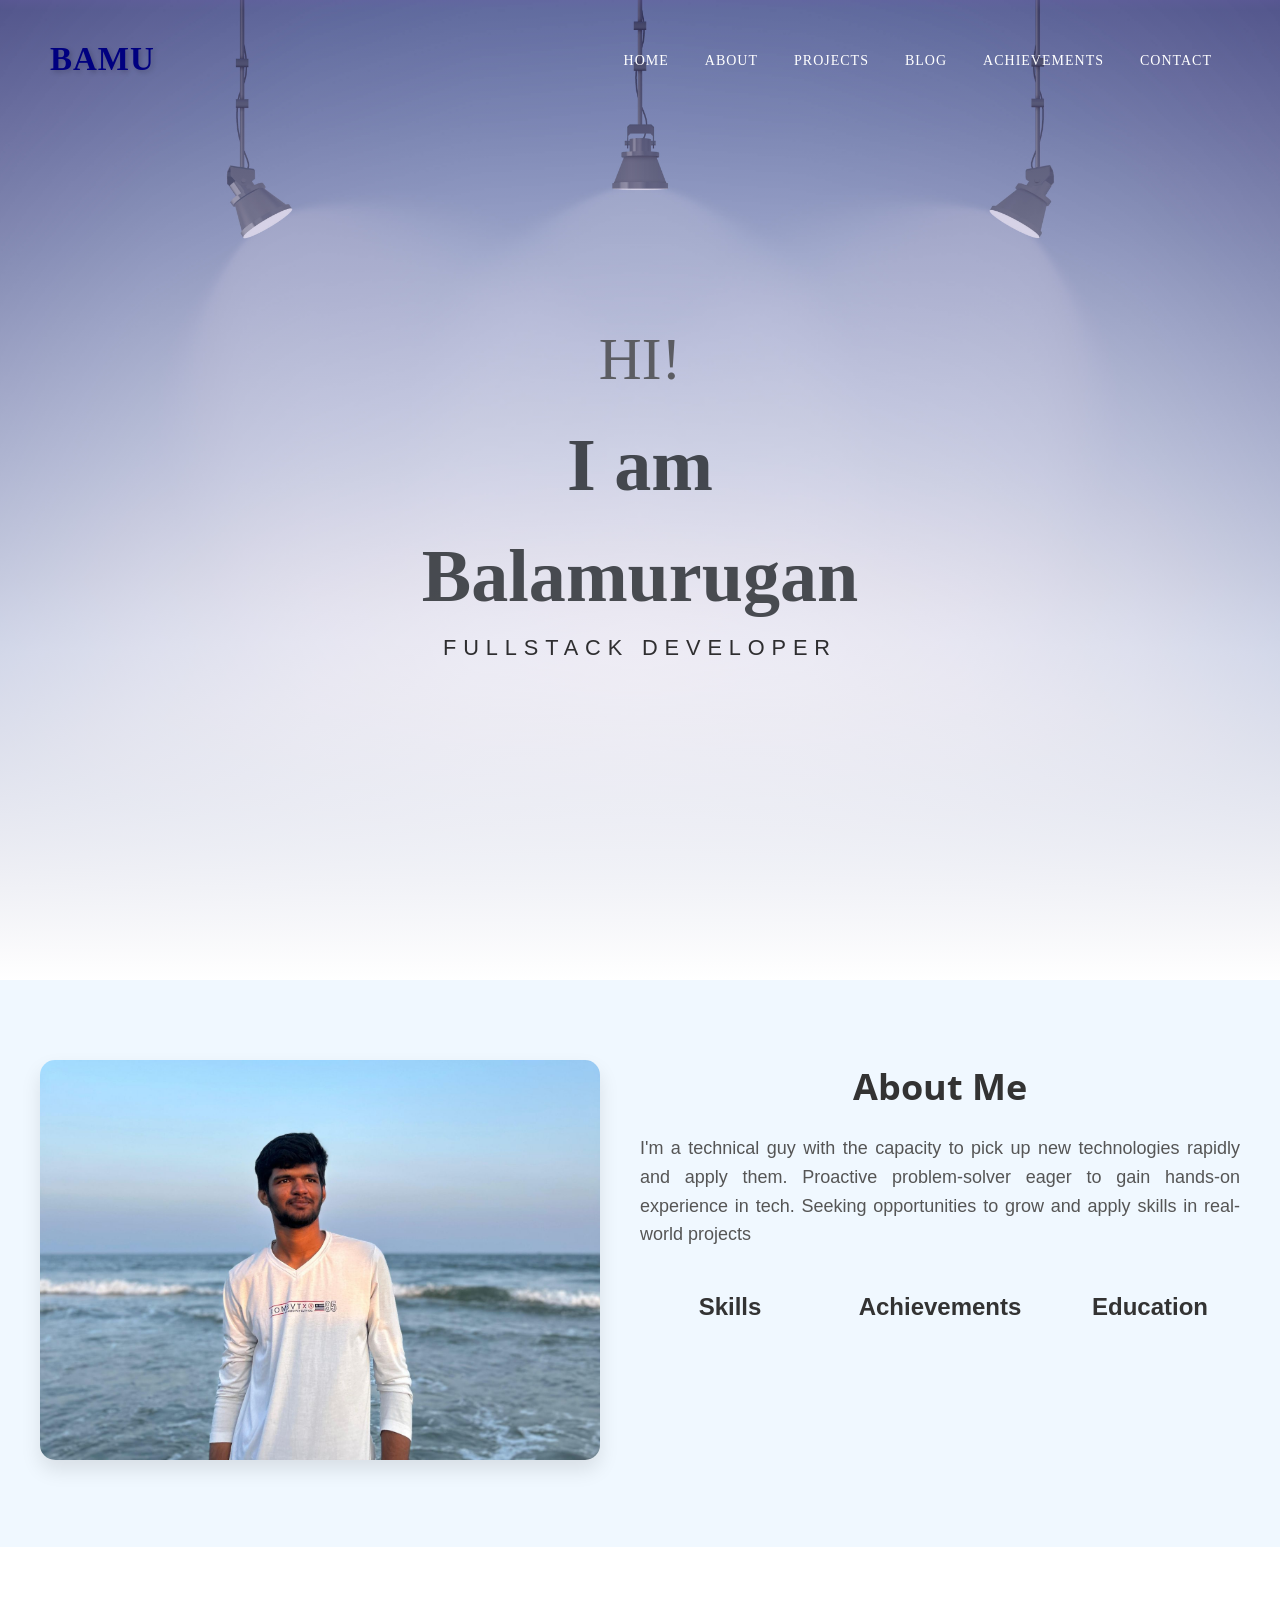
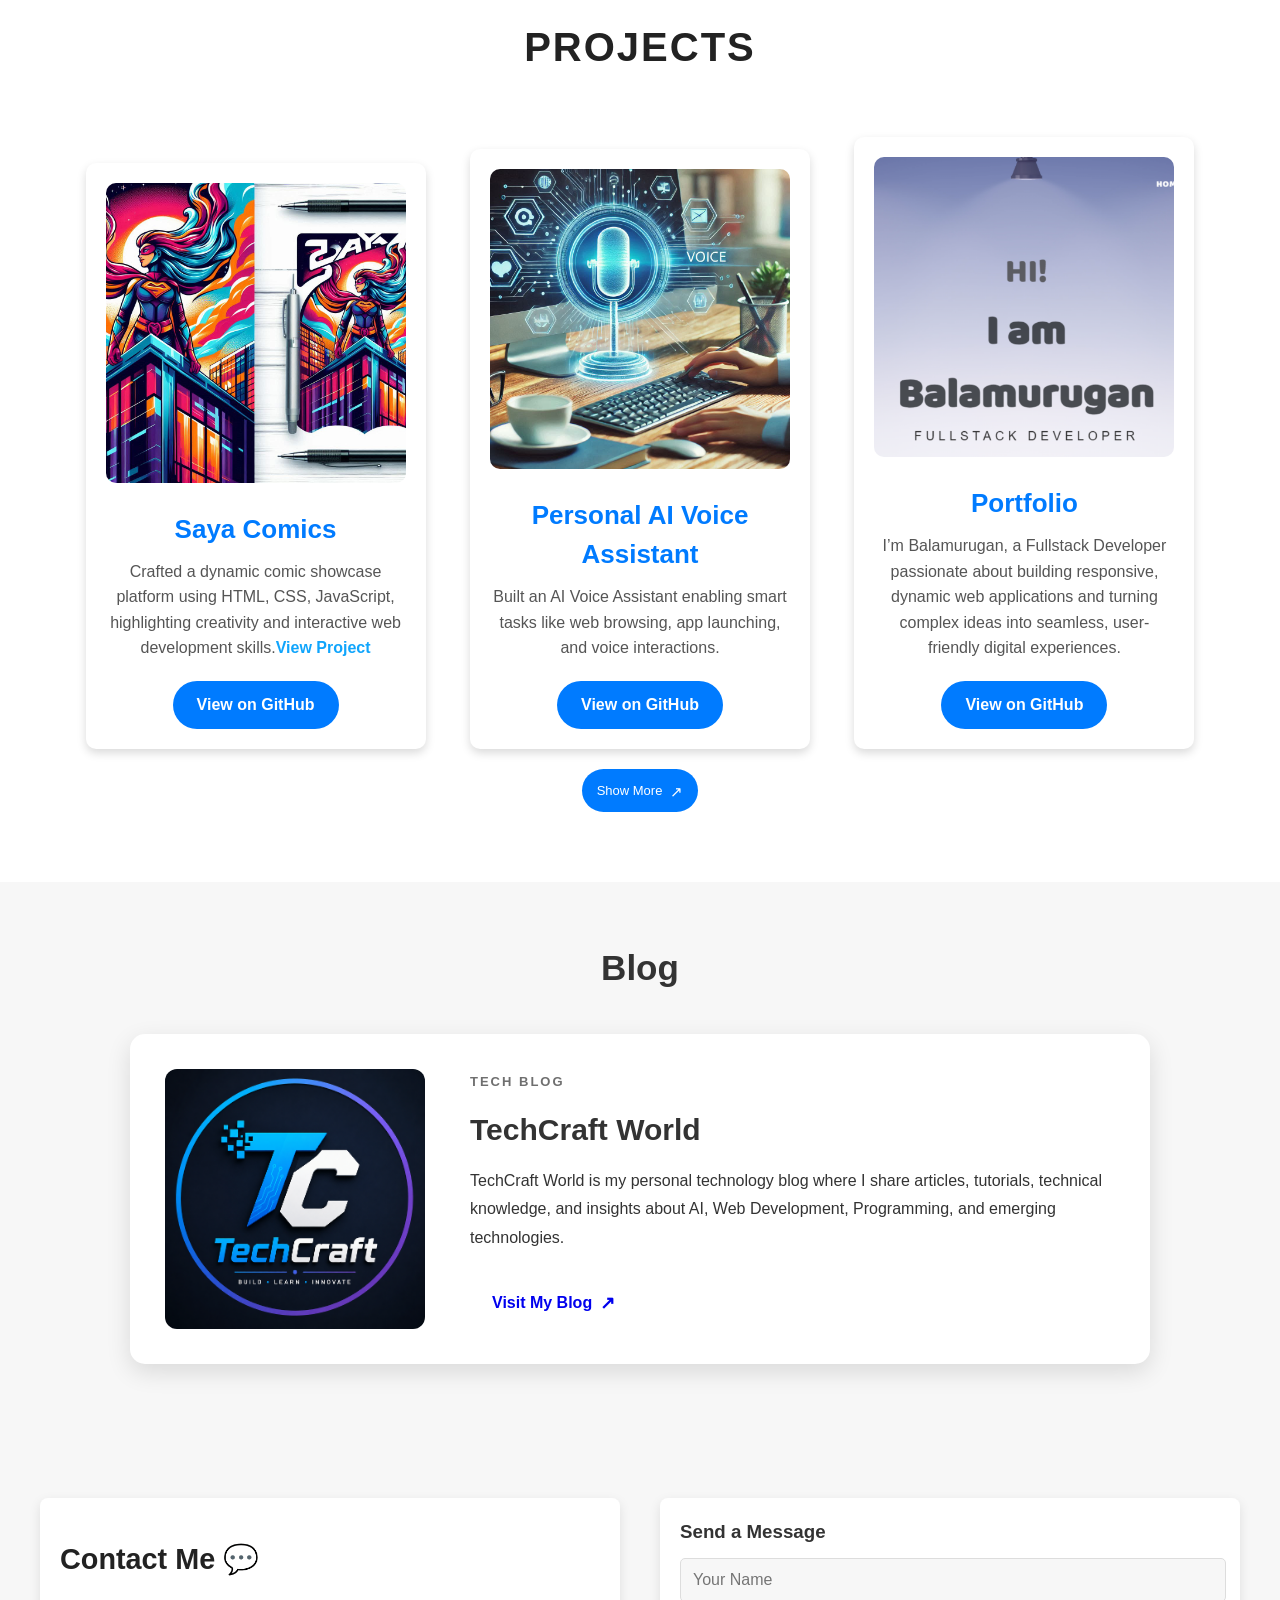
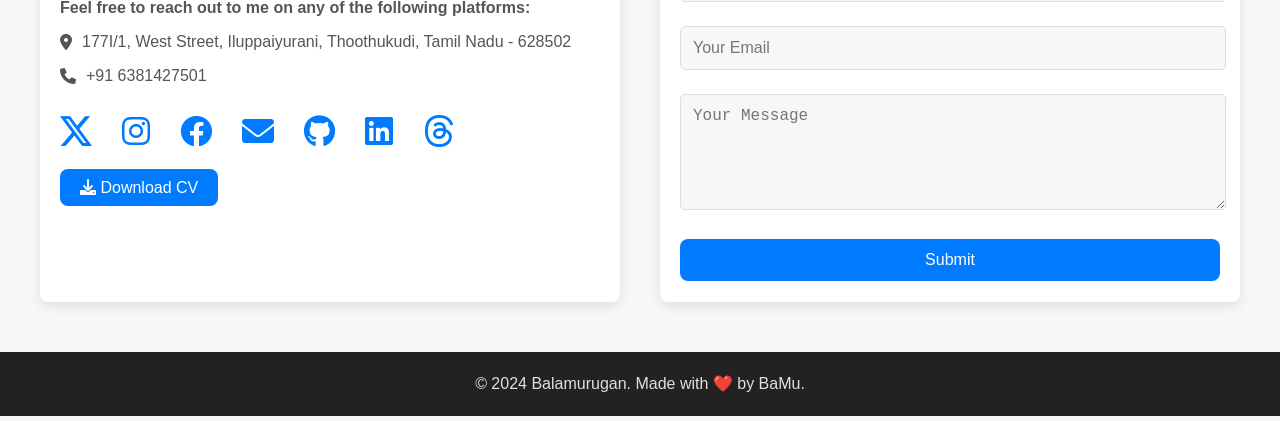
==== commit 3185e82a: "Added TechCraft World blog section" ====
--- a/index.html
+++ b/index.html
@@ -31,6 +31,11 @@
                         <li class="item"><a class="link" href="#about" aria-label="Navigate to About">About</a></li>
                         <li class="item"><a class="link" href="#projectss"
                                 aria-label="Navigate to Projects">Projects</a></li>
+                        <li class="item">
+                            <a class="link" href="#blog" aria-label="Navigate to Blog">
+                                Blog
+                            </a>
+                        </li>
                         <li class="item"><a class="link" href="Achievements.html"
                                 aria-label="Navigate to Projects">Achievements</a></li>
                         <li class="item"><a class="link" href="#contact" aria-label="Navigate to Contact">Contact</a>
@@ -82,8 +87,10 @@
                                         <li> First prize winner for paper presentation at SHINE2024, NPA Centenary
                                             Polytechnic College</li>
                                         <li> Runner-up in paper presentation at Coimbatore Institute of Technology</li>
-                                        <a href="Achievements.html" target="_self" class="showmore-btn" style="font-weight: 500;">
-                                            <span>Show More</span> <span style="font-size: 15px; margin-top: 4px;">↗</span>
+                                        <a href="Achievements.html" target="_self" class="showmore-btn"
+                                            style="font-weight: 500;">
+                                            <span>Show More</span> <span
+                                                style="font-size: 15px; margin-top: 4px;">↗</span>
                                         </a>
                                     </ul>
 
@@ -116,8 +123,8 @@
                     <h3>Saya Comics</h3>
                     <p>
                         Crafted a dynamic comic showcase platform using HTML, CSS, JavaScript, highlighting creativity
-                        and interactive web development skills.<a class="sayaa" href="https://bamushadowhunter.github.io/Saya-Comics/"
-                            target="_blank">View
+                        and interactive web development skills.<a class="sayaa"
+                            href="https://bamushadowhunter.github.io/Saya-Comics/" target="_blank">View
                             Project</a>
                     </p>
                     <a class="saya1" href="https://github.com/baMuShadowHunter/Saya-Comics" target="_blank">View on
@@ -151,6 +158,56 @@
                 </div>
 
             </section>
+
+
+           <!-- ============================= Blog Section ============================= -->
+
+<section class="blog" id="blog">
+
+    <h2>Blog</h2>
+
+    <div class="blog-container">
+
+        <div class="blog-card">
+
+            <!-- Blog Image -->
+            <div class="blog-image">
+                <img src="Assets/Images/TechCraftProfile.png"
+                     alt="TechCraft World">
+            </div>
+
+            <!-- Blog Content -->
+            <div class="blog-content">
+
+                <span class="blog-label">TECH BLOG</span>
+
+                <h3>TechCraft World</h3>
+
+                <p>
+                    TechCraft World is my personal technology blog where I share
+                    articles, tutorials, technical knowledge, and insights about
+                    AI, Web Development, Programming, and emerging technologies.
+                </p>
+
+                <a href="https://techcraftworld.blogspot.com/"
+                   target="_blank"
+                   rel="noopener noreferrer"
+                   class="blog-btn">
+                    Visit My Blog
+                    <span>↗</span>
+                </a>
+
+            </div>
+
+        </div>
+
+    </div>
+
+</section>
+
+<br>
+
+
 
             <!-- =============================Contact Section=================================================== -->
 
@@ -206,7 +263,7 @@
                             <textarea id="message" name="message" placeholder="Your Message" rows="5"
                                 required></textarea>
                             <button type="submit" class="submit-btn">Submit</button>
-                        </form> 
+                        </form>
                         <span id="msg" class="success-message"></span>
                     </div>
                 </div>
--- a/style.css
+++ b/style.css
@@ -66,6 +66,7 @@
     animation: navbarJump 0.5s ease-in-out;
     margin-top: 0px;
 }
+
 .custom-navbar.scrolled .navv li a {
     color: black;
 }
@@ -229,12 +230,16 @@
         position: absolute;
         top: 60px;
         right: 20px;
-        background-color: rgba(173, 155, 155, 0.726);
+        background-color: rgba(245, 245, 245, 0.959);
         box-shadow: 0 2px 10px rgba(0, 0, 0, 0.2);
         border-radius: 5px;
         padding: 10px;
     }
 
+    .navv li a {
+        color: black;
+    }
+
     .navv.active {
         display: flex;
     }
@@ -242,8 +247,6 @@
 
 
 /* ============================== page header ==================================================*/
-
-
 
 body {
     margin: 0;
@@ -721,10 +724,161 @@
 
 @media screen and (max-width: 320px) {
     .project-card {
-        width: 240px;
-    }
-}
-
+        width: 220px;
+    }
+}
+@media screen and (max-width: 375px) {
+    .project-card {
+        width: 250px;
+    }
+}
+
+
+/* ============================= Blog Section ============================= */
+
+.blog {
+    padding: 60px 20px;
+    text-align: center;
+}
+
+.blog h2 {
+    font-size: 35px;
+    margin-bottom: 40px;
+}
+
+.blog-container {
+    display: flex;
+    justify-content: center;
+    align-items: center;
+}
+
+.blog-card {
+    width: 90%;
+    max-width: 950px;
+    display: flex;
+    align-items: center;
+    gap: 45px;
+    padding: 35px;
+    border-radius: 15px;
+    background: #fff;
+    box-shadow: 0 8px 25px rgba(0, 0, 0, 0.12);
+    text-align: left;
+    transition: transform 0.3s ease, box-shadow 0.3s ease;
+}
+
+.blog-card:hover {
+    transform: translateY(-5px);
+    box-shadow: 0 12px 30px rgba(0, 0, 0, 0.16);
+}
+
+
+/* Blog Image */
+
+.blog-image {
+    flex: 0 0 260px;
+    display: flex;
+    justify-content: center;
+    align-items: center;
+}
+
+.blog-image img {
+    width: 260px;
+    height: 260px;
+    object-fit: cover;
+    border-radius: 12px;
+    display: block;
+}
+
+
+/* Blog Content */
+
+.blog-content {
+    flex: 1;
+}
+
+.blog-label {
+    display: inline-block;
+    font-size: 13px;
+    font-weight: 700;
+    letter-spacing: 2px;
+    margin-bottom: 10px;
+    opacity: 0.7;
+}
+
+.blog-content h3 {
+    font-size: 30px;
+    margin: 5px 0 15px;
+}
+
+.blog-content p {
+    font-size: 16px;
+    line-height: 1.8;
+    margin-bottom: 25px;
+}
+
+
+/* Visit Blog Button */
+
+.blog-btn {
+    display: inline-flex;
+    align-items: center;
+    gap: 8px;
+    padding: 12px 22px;
+    border-radius: 6px;
+    text-decoration: none;
+    font-weight: 600;
+    transition: transform 0.3s ease;
+}
+
+.blog-btn span {
+    font-size: 18px;
+}
+
+.blog-btn:hover {
+    transform: translateX(4px);
+}
+
+@media (max-width: 768px) {
+
+    .blog {
+        padding: 50px 15px;
+    }
+
+    .blog h2 {
+        font-size: 30px;
+        margin-bottom: 30px;
+    }
+
+    .blog-card {
+        width: 100%;
+        flex-direction: column;
+        gap: 25px;
+        padding: 25px;
+        text-align: center;
+    }
+
+    .blog-image {
+        flex: none;
+    }
+
+    .blog-image img {
+        width: 200px;
+        height: 200px;
+    }
+
+    .blog-content h3 {
+        font-size: 26px;
+    }
+
+    .blog-content p {
+        font-size: 15px;
+        line-height: 1.7;
+    }
+
+    .blog-btn {
+        justify-content: center;
+    }
+}
 
 
 /*==================================== Contact Section ========================================== */
